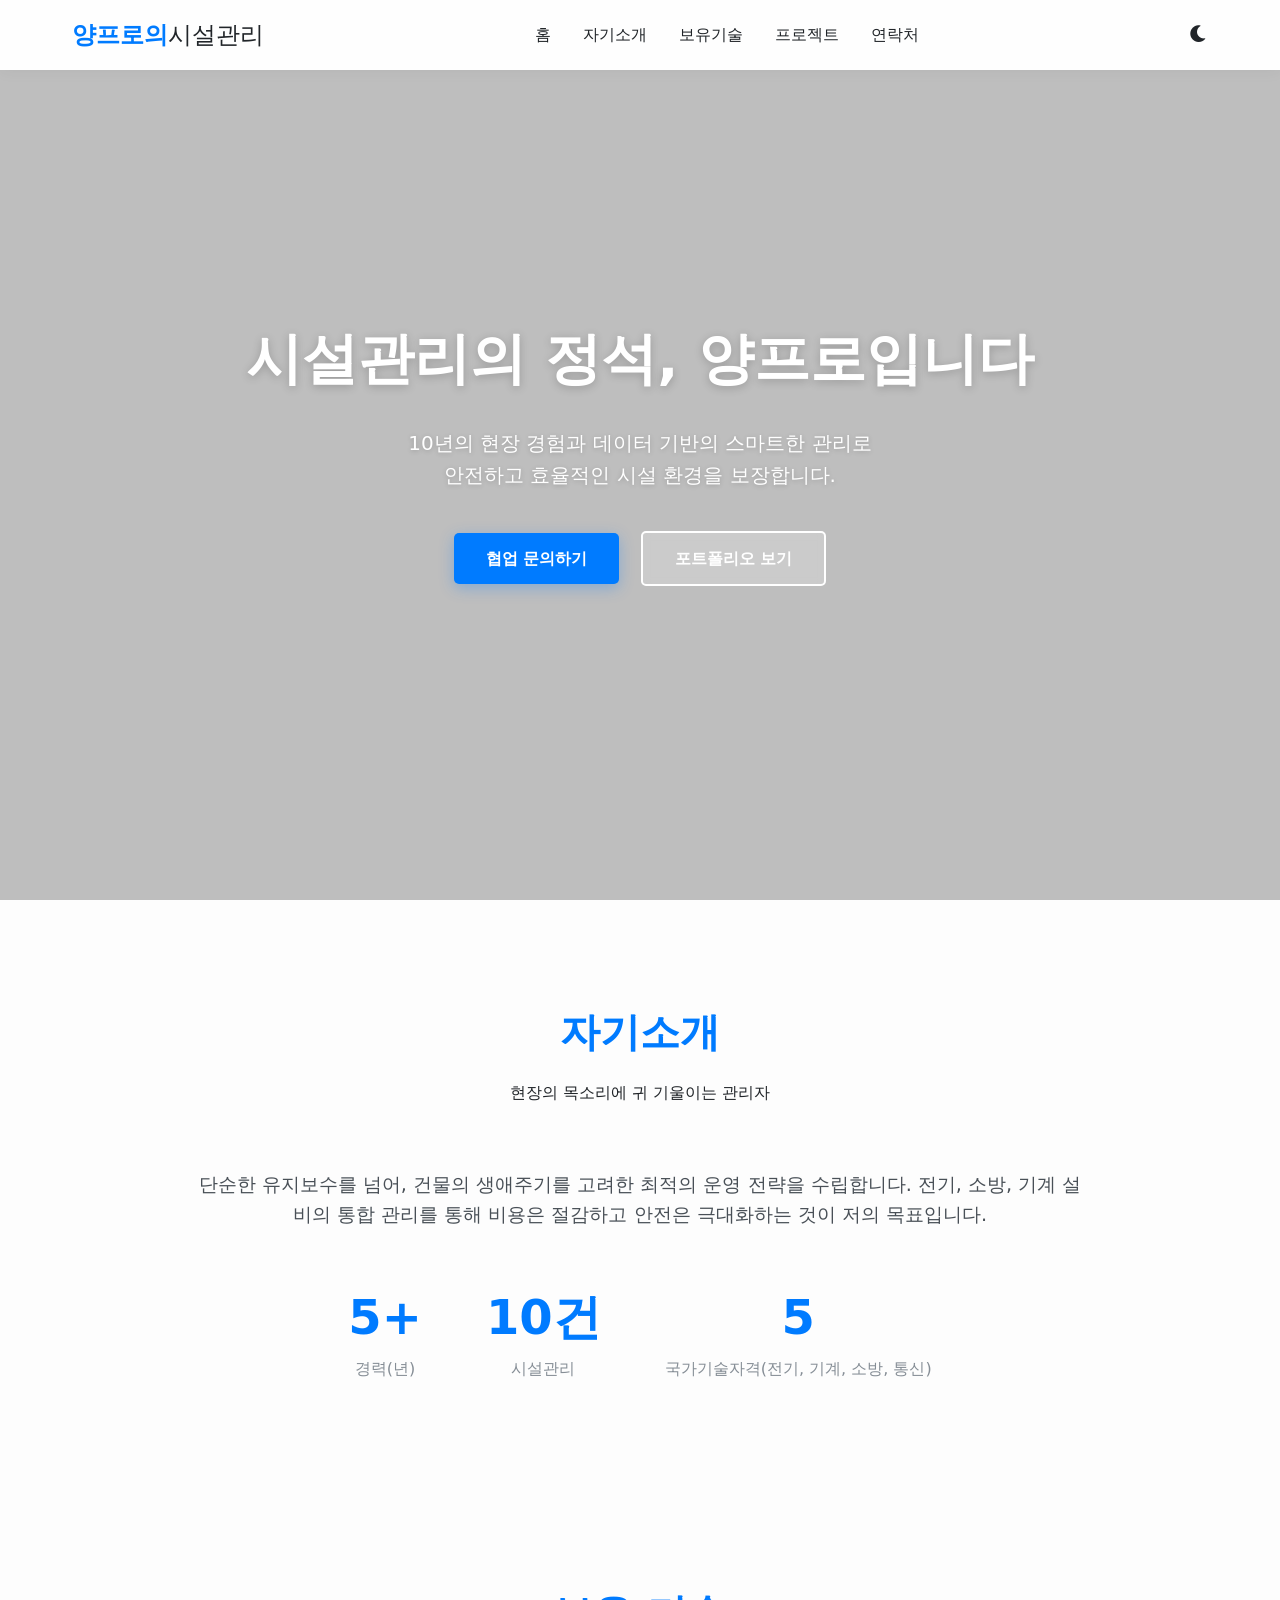
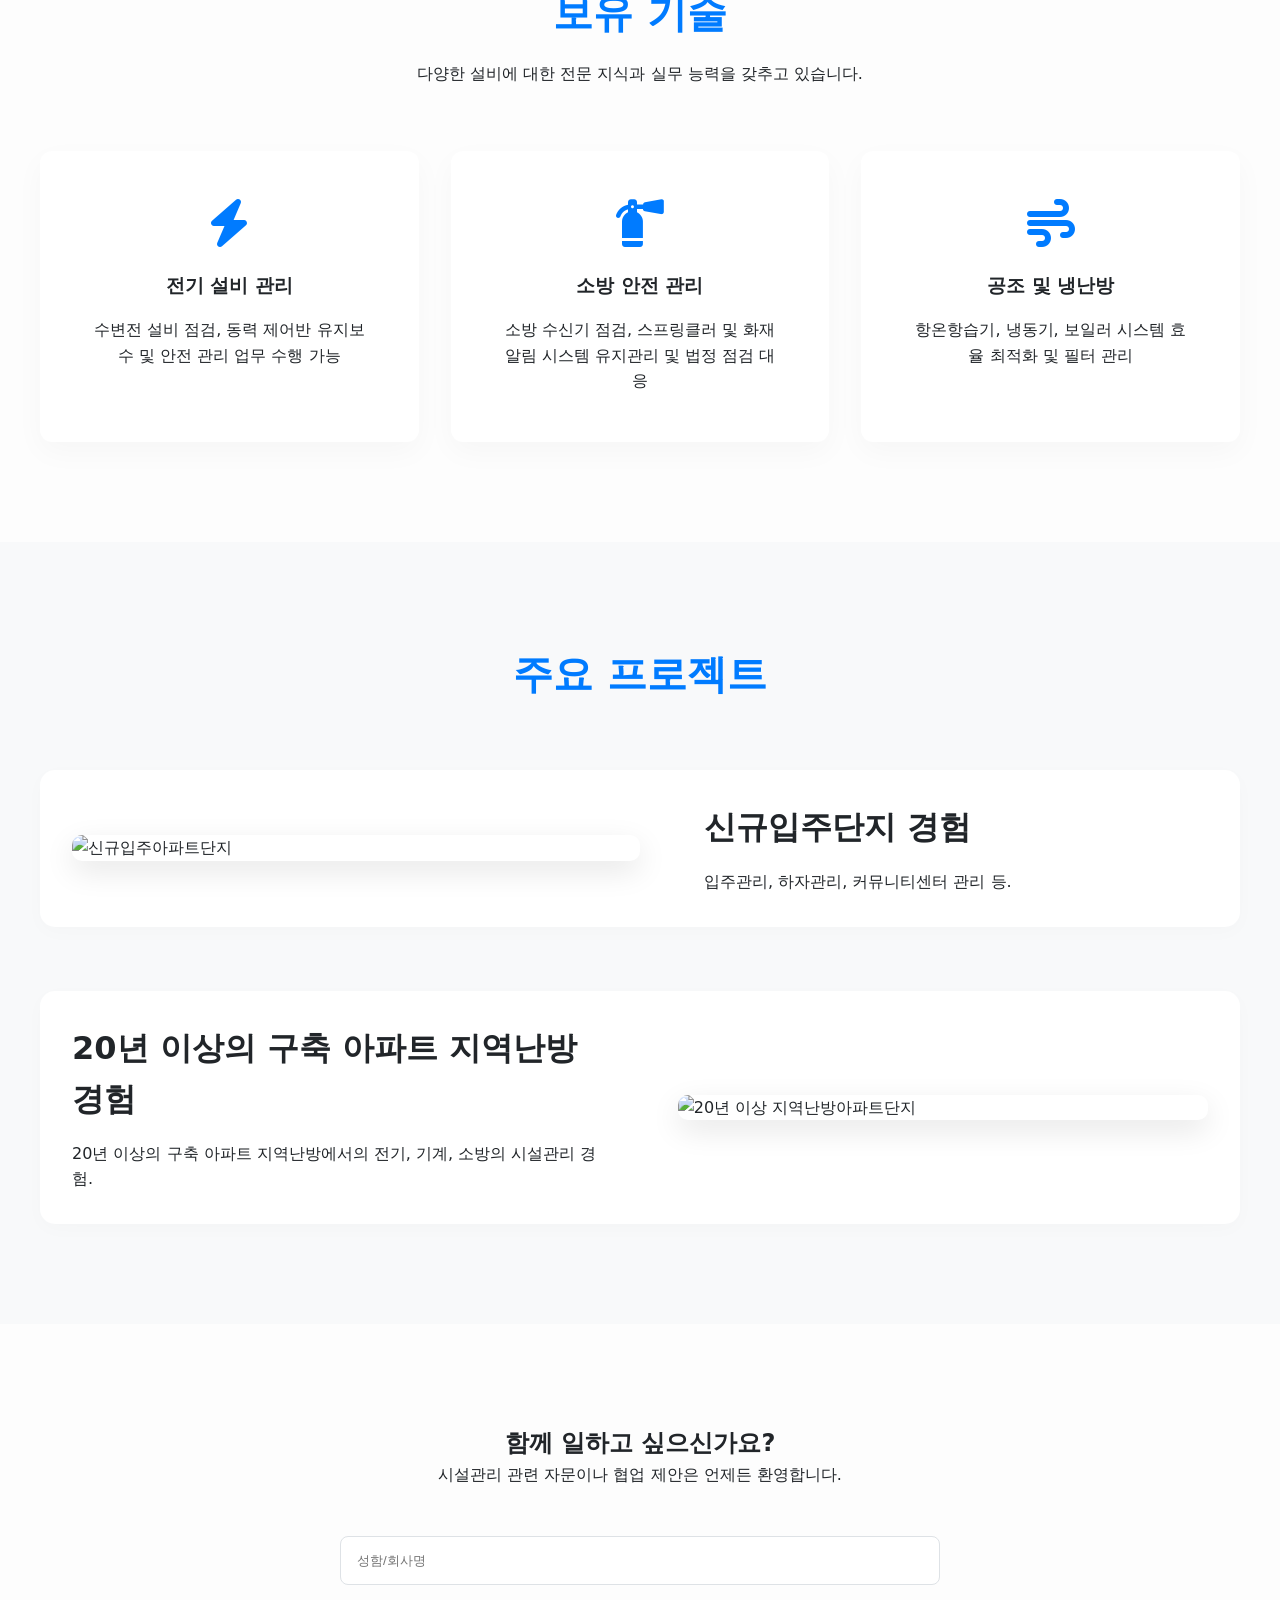
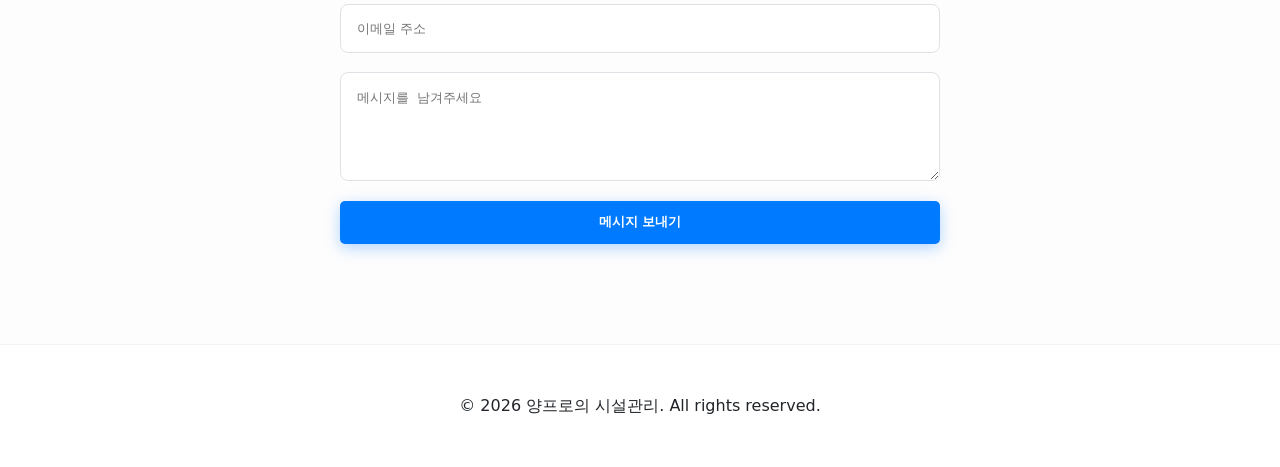
==== index.html @ 08da6716 "Update project images to apartment complexes" ====
<!DOCTYPE html>
<html lang="ko">
<head>
    <meta charset="UTF-8">
    <meta name="viewport" content="width=device-width, initial-scale=1.0">
    <title>양프로의 시설관리 | 시설관리 전문가 포트폴리오</title>
    <link rel="stylesheet" href="style.css">
    <link rel="stylesheet" href="https://cdnjs.cloudflare.com/ajax/libs/font-awesome/6.0.0/css/all.min.css">
</head>
<body>
    <nav>
        <div class="nav-container">
            <div class="logo">양프로의<span>시설관리</span></div>
            <ul class="nav-links">
                <li><a href="#home">홈</a></li>
                <li><a href="#about">자기소개</a></li>
                <li><a href="#skills">보유기술</a></li>
                <li><a href="#projects">프로젝트</a></li>
                <li><a href="#contact">연락처</a></li>
            </ul>
            <button id="theme-toggle" class="theme-btn"><i class="fas fa-moon"></i></button>
        </div>
    </nav>

    <header id="home" class="hero">
        <div class="hero-content">
            <h1>시설관리의 정석, 양프로입니다</h1>
            <p>10년의 현장 경험과 데이터 기반의 스마트한 관리로<br>안전하고 효율적인 시설 환경을 보장합니다.</p>
            <div class="hero-btns">
                <a href="#contact" class="btn primary">협업 문의하기</a>
                <a href="#projects" class="btn secondary">포트폴리오 보기</a>
            </div>
        </div>
    </header>

    <section id="about" class="about">
        <div class="section-header">
            <h2>자기소개</h2>
            <p>현장의 목소리에 귀 기울이는 관리자</p>
        </div>
        <div class="about-container">
            <div class="about-text">
                <p>단순한 유지보수를 넘어, 건물의 생애주기를 고려한 최적의 운영 전략을 수립합니다. 전기, 소방, 기계 설비의 통합 관리를 통해 비용은 절감하고 안전은 극대화하는 것이 저의 목표입니다.</p>
                <ul class="about-stats">
                    <li><strong>5+</strong> <span>경력(년)</span></li>
                    <li><strong>10건</strong> <span>시설관리</span></li>
                    <li><strong>5</strong> <span>국가기술자격(전기, 기계, 소방, 통신)</span></li>
                </ul>
            </div>
        </div>
    </section>

    <section id="skills" class="features">
        <div class="section-header">
            <h2>보유 기술</h2>
            <p>다양한 설비에 대한 전문 지식과 실무 능력을 갖추고 있습니다.</p>
        </div>
        <div class="feature-grid">
            <div class="feature-card">
                <i class="fas fa-bolt"></i>
                <h3>전기 설비 관리</h3>
                <p>수변전 설비 점검, 동력 제어반 유지보수 및 안전 관리 업무 수행 가능</p>
            </div>
            <div class="feature-card">
                <i class="fas fa-fire-extinguisher"></i>
                <h3>소방 안전 관리</h3>
                <p>소방 수신기 점검, 스프링클러 및 화재 알림 시스템 유지관리 및 법정 점검 대응</p>
            </div>
            <div class="feature-card">
                <i class="fas fa-wind"></i>
                <h3>공조 및 냉난방</h3>
                <p>항온항습기, 냉동기, 보일러 시스템 효율 최적화 및 필터 관리</p>
            </div>
        </div>
    </section>

    <section id="projects" class="services">
        <div class="container">
            <div class="section-header">
                <h2>주요 프로젝트</h2>
            </div>
            <div class="service-list">
                <div class="service-item">
                    <img src="https://images.unsplash.com/photo-1545324418-f1d3c5b53571?auto=format&fit=crop&w=800&q=80" alt="신규입주아파트단지">
                    <div class="service-info">
                        <h3>신규입주단지 경험</h3>
                        <p>입주관리, 하자관리, 커뮤니티센터 관리 등.</p>
                    </div>
                </div>
                <div class="service-item">
                    <img src="https://images.unsplash.com/photo-1590483734724-383b853b317d?auto=format&fit=crop&w=800&q=80" alt="20년 이상 지역난방아파트단지">
                    <div class="service-info">
                        <h3>20년 이상의 구축 아파트 지역난방 경험</h3>
                        <p>20년 이상의 구축 아파트 지역난방에서의 전기, 기계, 소방의 시설관리 경험.</p>
                    </div>
                </div>
            </div>
        </div>
    </section>

    <section id="contact" class="contact">
        <div class="contact-container">
            <h2>함께 일하고 싶으신가요?</h2>
            <p>시설관리 관련 자문이나 협업 제안은 언제든 환영합니다.</p>
            <form id="contact-form">
                <input type="text" placeholder="성함/회사명" required>
                <input type="email" placeholder="이메일 주소" required>
                <textarea placeholder="메시지를 남겨주세요" rows="5" required></textarea>
                <button type="submit" class="btn primary">메시지 보내기</button>
            </form>
        </div>
    </section>

    <footer>
        <p>&copy; 2026 양프로의 시설관리. All rights reserved.</p>
    </footer>

    <script src="main.js"></script>
</body>
</html>
---- style.css ----
:root {
    --primary-color: #007bff; /* 더 밝고 생동감 있는 블루 */
    --secondary-color: #868e96;
    --background-color: #fdfdfd; /* 아주 연한 미색으로 깔끔하게 */
    --text-color: #212529;
    --card-bg: #ffffff; /* 순백색 카드 */
    --nav-bg: rgba(255, 255, 255, 0.98);
    --hero-bg: #f8f9fa;
    --transition-speed: 0.3s;
}

[data-theme="dark"] {
    --primary-color: #4dabf7;
    --secondary-color: #adb5bd;
    --background-color: #1a1a1a;
    --text-color: #f8f9fa;
    --card-bg: #2d2d2d;
    --nav-bg: rgba(26, 26, 26, 0.98);
    --hero-bg: #121212;
}

* {
    margin: 0;
    padding: 0;
    box-sizing: border-box;
}

html {
    scroll-behavior: smooth;
}

body {
    font-family: 'Pretendard', -apple-system, BlinkMacSystemFont, system-ui, Roboto, sans-serif;
    background-color: var(--background-color);
    color: var(--text-color);
    line-height: 1.6;
    transition: background-color var(--transition-speed), color var(--transition-speed);
}

/* Navigation */
nav {
    position: fixed;
    top: 0;
    width: 100%;
    background-color: var(--nav-bg);
    padding: 1rem 0;
    z-index: 1000;
    box-shadow: 0 1px 15px rgba(0,0,0,0.05); /* 그림자를 더 가볍게 */
}

.nav-container {
    max-width: 1200px;
    margin: 0 auto;
    display: flex;
    justify-content: space-between;
    align-items: center;
    padding: 0 2rem;
}

.logo {
    font-size: 1.5rem;
    font-weight: 800;
    color: var(--primary-color);
}

.logo span {
    color: var(--text-color);
    font-weight: 300;
}

.nav-links {
    display: flex;
    list-style: none;
    gap: 2rem;
}

.nav-links a {
    text-decoration: none;
    color: var(--text-color);
    font-weight: 500;
    transition: color 0.3s;
}

.nav-links a:hover {
    color: var(--primary-color);
}

.theme-btn {
    background: none;
    border: none;
    color: var(--text-color);
    cursor: pointer;
    font-size: 1.2rem;
}

/* Hero Section */
.hero {
    height: 100vh;
    /* 오버레이 투명도를 낮추어 더 밝게 변경 (0.5 -> 0.25) */
    background: linear-gradient(rgba(0,0,0,0.25), rgba(0,0,0,0.25)), url('https://images.unsplash.com/photo-1497366216548-37526070297c?auto=format&fit=crop&w=1920&q=80');
    background-size: cover;
    background-position: center;
    display: flex;
    align-items: center;
    justify-content: center;
    text-align: center;
    color: white;
    padding: 0 1rem;
}

.hero-content h1 {
    font-size: 3.5rem;
    margin-bottom: 1.5rem;
    font-weight: 700;
    text-shadow: 0 2px 10px rgba(0,0,0,0.2); /* 텍스트 가독성 확보 */
}

.hero-content p {
    font-size: 1.25rem;
    margin-bottom: 2.5rem;
    max-width: 800px;
    margin-left: auto;
    margin-right: auto;
    text-shadow: 0 1px 5px rgba(0,0,0,0.2);
}

/* Buttons */
.btn {
    padding: 0.8rem 2rem;
    border-radius: 5px;
    text-decoration: none;
    font-weight: 600;
    transition: all 0.3s;
    display: inline-block;
    cursor: pointer;
    border: none;
}

.btn.primary {
    background-color: var(--primary-color);
    color: white;
    box-shadow: 0 4px 15px rgba(0,123,255,0.3); /* 버튼에 화사한 광채 효과 */
}

.btn.primary:hover {
    filter: brightness(1.1);
    transform: translateY(-2px);
}

.btn.secondary {
    background-color: rgba(255, 255, 255, 0.2);
    border: 2px solid white;
    color: white;
    margin-left: 1rem;
    backdrop-filter: blur(5px); /* 뒤 배경이 비치는 모던한 느낌 */
}

.btn.secondary:hover {
    background-color: white;
    color: black;
}

/* About Section */
.about {
    background-color: var(--background-color);
}

.about-container {
    max-width: 900px;
    margin: 0 auto;
    text-align: center;
}

.about-text p {
    font-size: 1.2rem;
    margin-bottom: 3rem;
    color: #495057; /* 텍스트 색상을 약간 부드럽게 */
}

.about-stats {
    display: flex;
    justify-content: center;
    gap: 4rem;
    list-style: none;
}

.about-stats li {
    display: flex;
    flex-direction: column;
    align-items: center;
}

.about-stats li strong {
    font-size: 3rem;
    color: var(--primary-color);
}

.about-stats li span {
    font-size: 1rem;
    color: var(--secondary-color);
    font-weight: 500;
}

/* Sections */
section {
    padding: 100px 2rem;
}

.section-header {
    text-align: center;
    margin-bottom: 4rem;
}

.section-header h2 {
    font-size: 2.5rem;
    margin-bottom: 1rem;
    color: var(--primary-color);
}

/* Features Grid */
.feature-grid {
    max-width: 1200px;
    margin: 0 auto;
    display: grid;
    grid-template-columns: repeat(auto-fit, minmax(300px, 1fr));
    gap: 2rem;
}

.feature-card {
    background-color: var(--card-bg);
    padding: 3rem;
    border-radius: 12px; /* 곡률을 더 주어 부드럽게 */
    text-align: center;
    transition: all 0.3s;
    box-shadow: 0 10px 30px rgba(0,0,0,0.03); /* 아주 가벼운 그림자 */
}

.feature-card:hover {
    transform: translateY(-10px);
    box-shadow: 0 15px 40px rgba(0,0,0,0.08);
}

.feature-card i {
    font-size: 3rem;
    color: var(--primary-color);
    margin-bottom: 1.5rem;
}

.feature-card h3 {
    margin-bottom: 1rem;
}

/* Services */
.services {
    background-color: #f8f9fa; /* 밝은 회색 배경으로 구분을 줌 */
}

.service-list {
    max-width: 1200px;
    margin: 0 auto;
    display: flex;
    flex-direction: column;
    gap: 4rem;
}

.service-item {
    display: flex;
    align-items: center;
    gap: 4rem;
    background: var(--card-bg); /* 아이템 배경을 흰색으로 */
    padding: 2rem;
    border-radius: 15px;
    box-shadow: 0 5px 20px rgba(0,0,0,0.02);
}

.service-item:nth-child(even) {
    flex-direction: row-reverse;
}

.service-item img {
    width: 50%;
    border-radius: 10px;
    box-shadow: 0 10px 30px rgba(0,0,0,0.1);
}

.service-info h3 {
    font-size: 2rem;
    margin-bottom: 1rem;
}

/* Contact Form */
.contact-container {
    max-width: 600px;
    margin: 0 auto;
    text-align: center;
}

#contact-form {
    margin-top: 3rem;
    display: flex;
    flex-direction: column;
    gap: 1.2rem;
}

#contact-form input, #contact-form textarea {
    padding: 1rem;
    border-radius: 8px;
    border: 1px solid #dee2e6;
    background-color: #ffffff;
    color: var(--text-color);
    transition: border-color 0.3s;
}

#contact-form input:focus, #contact-form textarea:focus {
    border-color: var(--primary-color);
    outline: none;
}

/* Footer */
footer {
    padding: 3rem;
    text-align: center;
    background-color: #ffffff;
    border-top: 1px solid #f1f3f5;
}

/* Responsive */
@media (max-width: 768px) {
    .hero-content h1 { font-size: 2.5rem; }
    .service-item { flex-direction: column !important; gap: 2rem; }
    .service-item img { width: 100%; }
    .nav-links { display: none; }
    .about-stats { gap: 2rem; flex-wrap: wrap; }
}
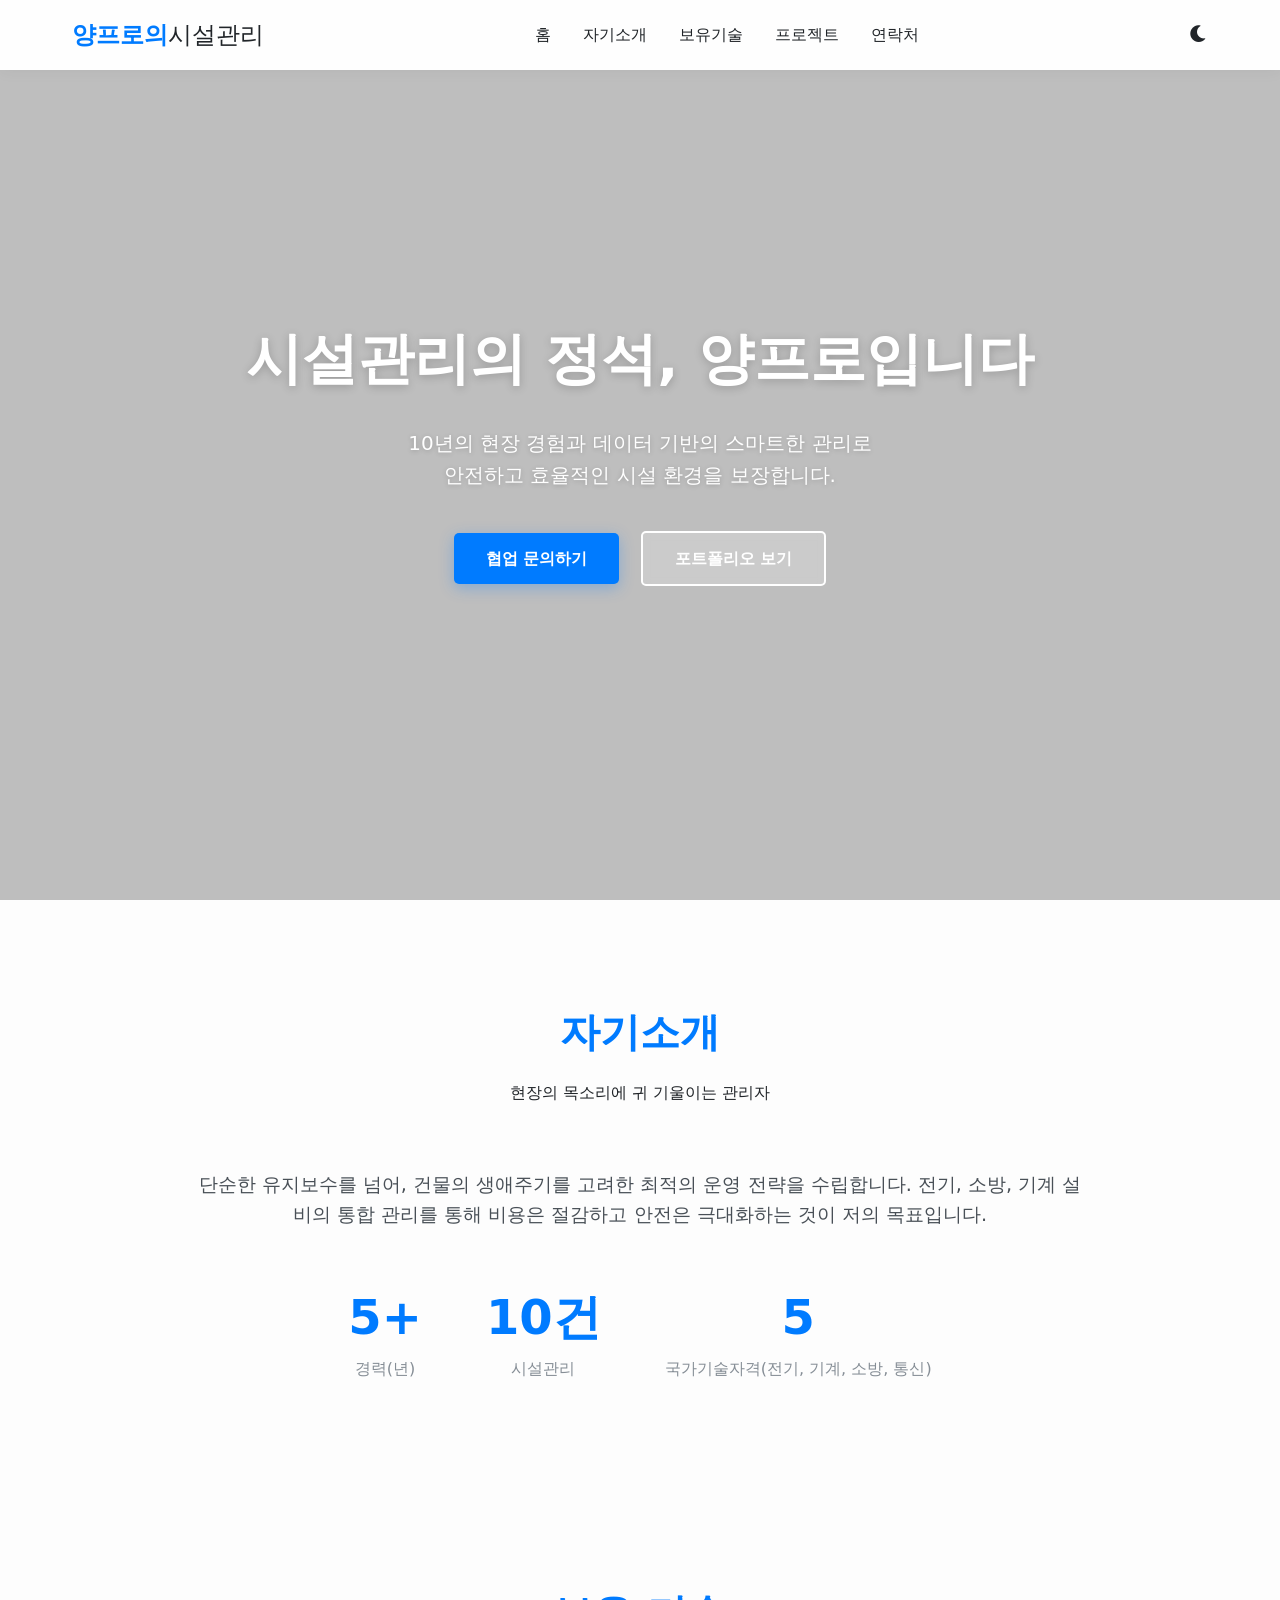
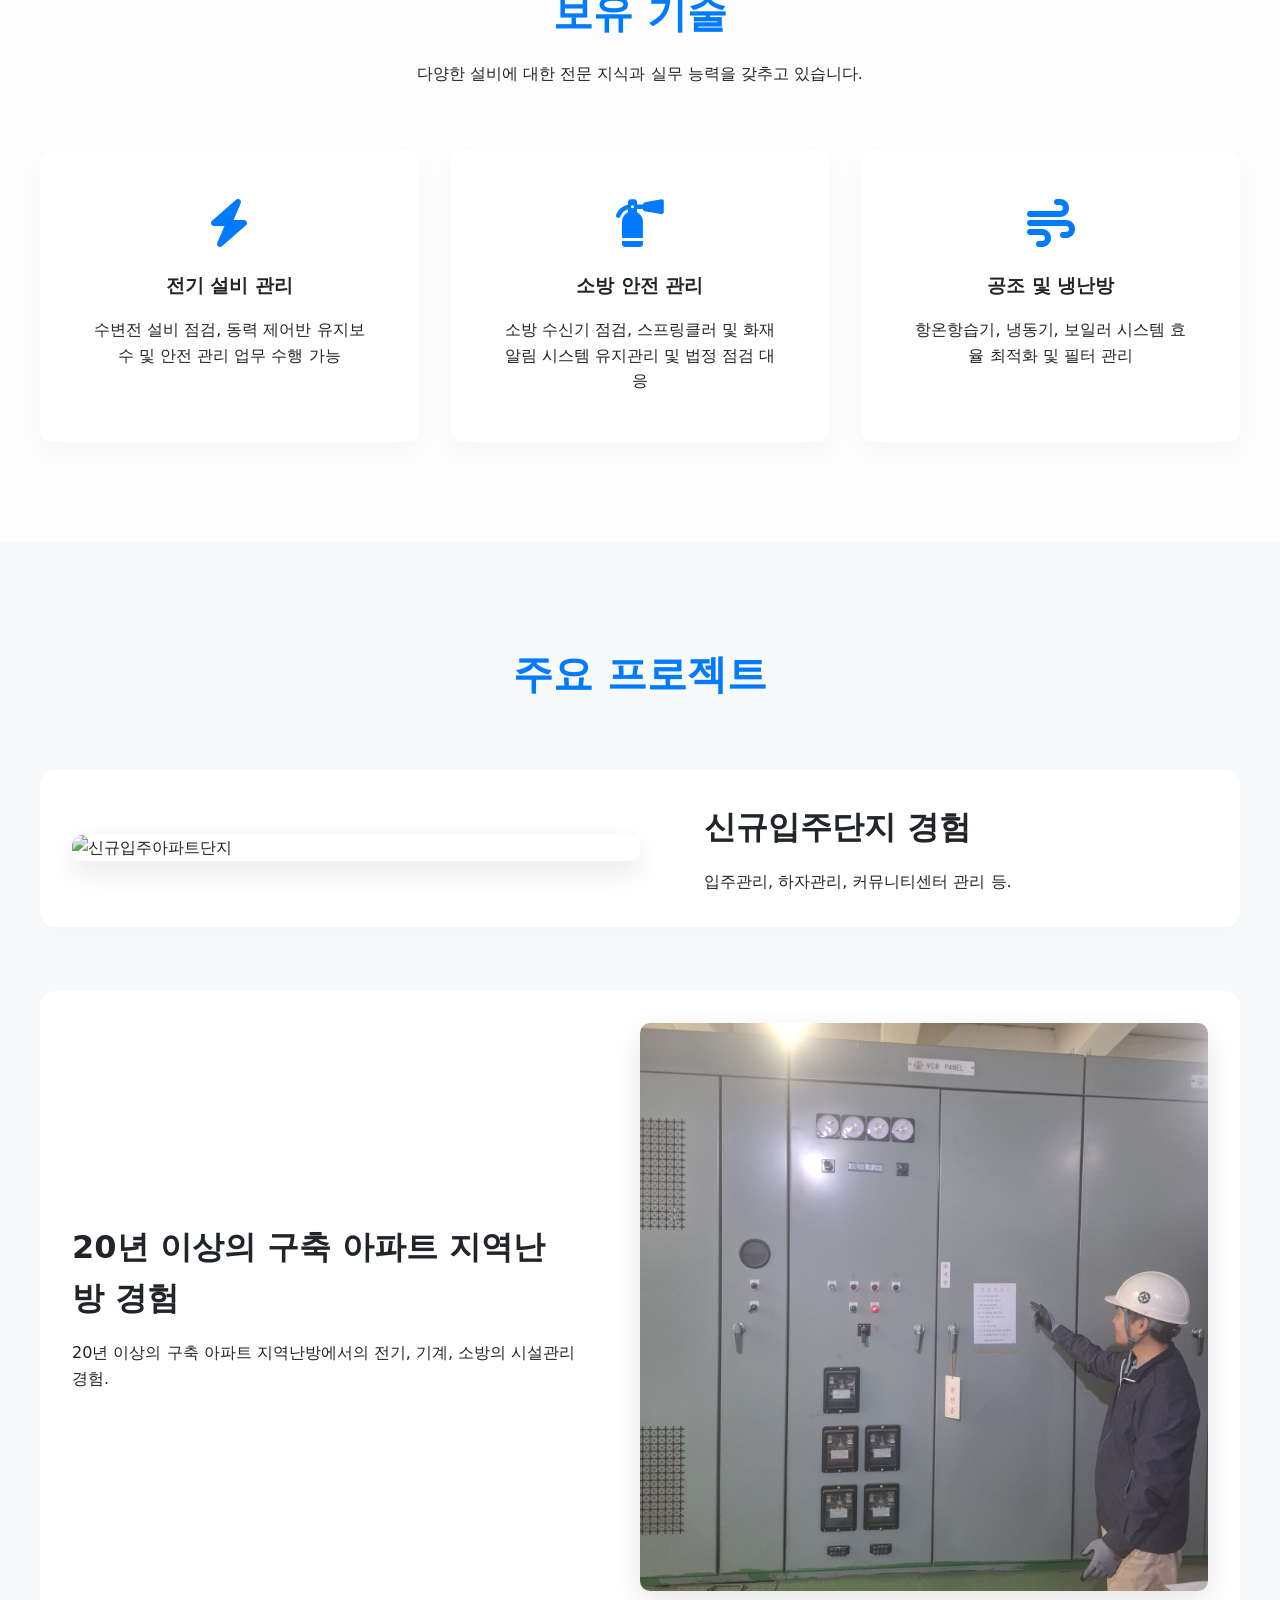
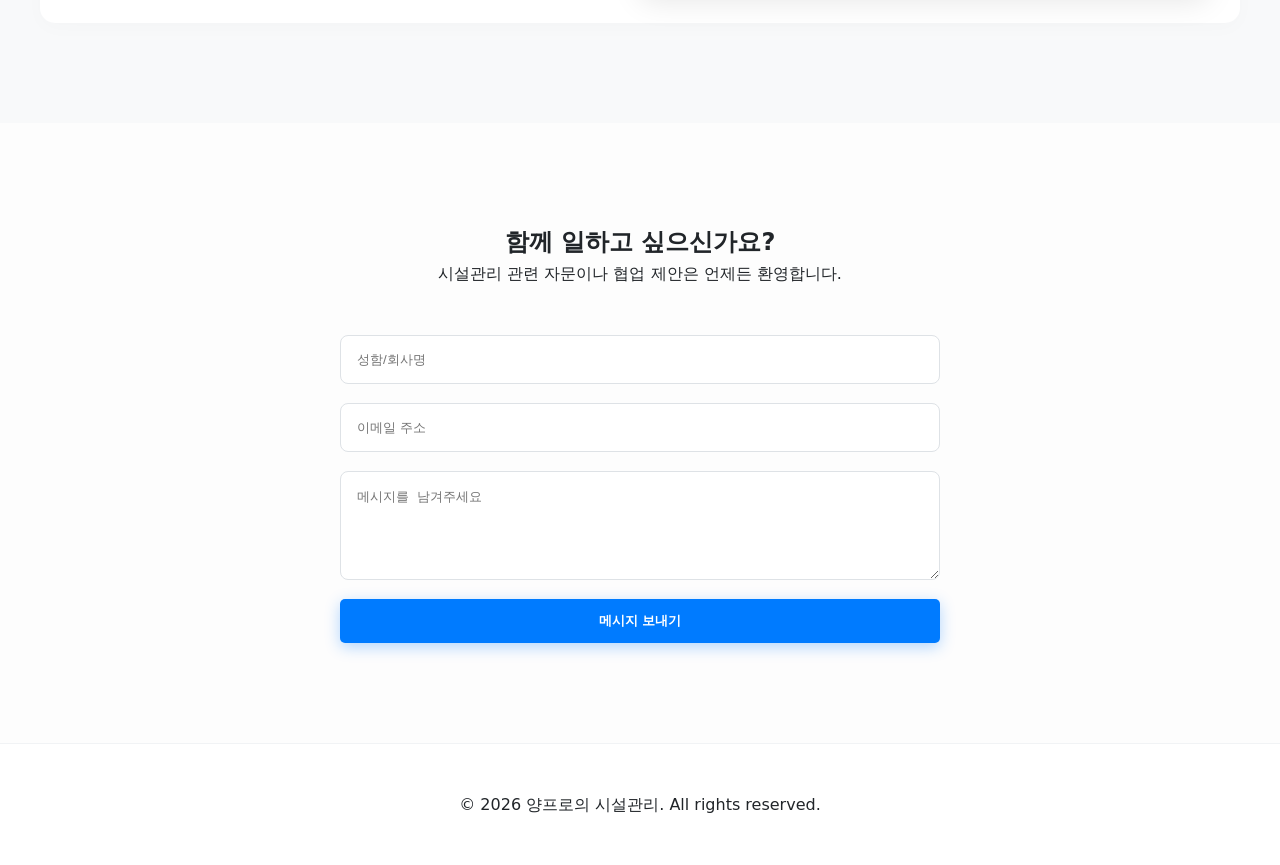
==== commit 7a22e05b: "Update images to use local files in image/ folder" ====
--- a/index.html
+++ b/index.html
@@ -81,14 +81,14 @@
             </div>
             <div class="service-list">
                 <div class="service-item">
-                    <img src="https://images.unsplash.com/photo-1545324418-f1d3c5b53571?auto=format&fit=crop&w=800&q=80" alt="신규입주아파트단지">
+                    <img src="image/신규.jpg" alt="신규입주아파트단지">
                     <div class="service-info">
                         <h3>신규입주단지 경험</h3>
                         <p>입주관리, 하자관리, 커뮤니티센터 관리 등.</p>
                     </div>
                 </div>
                 <div class="service-item">
-                    <img src="https://images.unsplash.com/photo-1590483734724-383b853b317d?auto=format&fit=crop&w=800&q=80" alt="20년 이상 지역난방아파트단지">
+                    <img src="image/20년.jpg" alt="20년 이상 지역난방아파트단지">
                     <div class="service-info">
                         <h3>20년 이상의 구축 아파트 지역난방 경험</h3>
                         <p>20년 이상의 구축 아파트 지역난방에서의 전기, 기계, 소방의 시설관리 경험.</p>
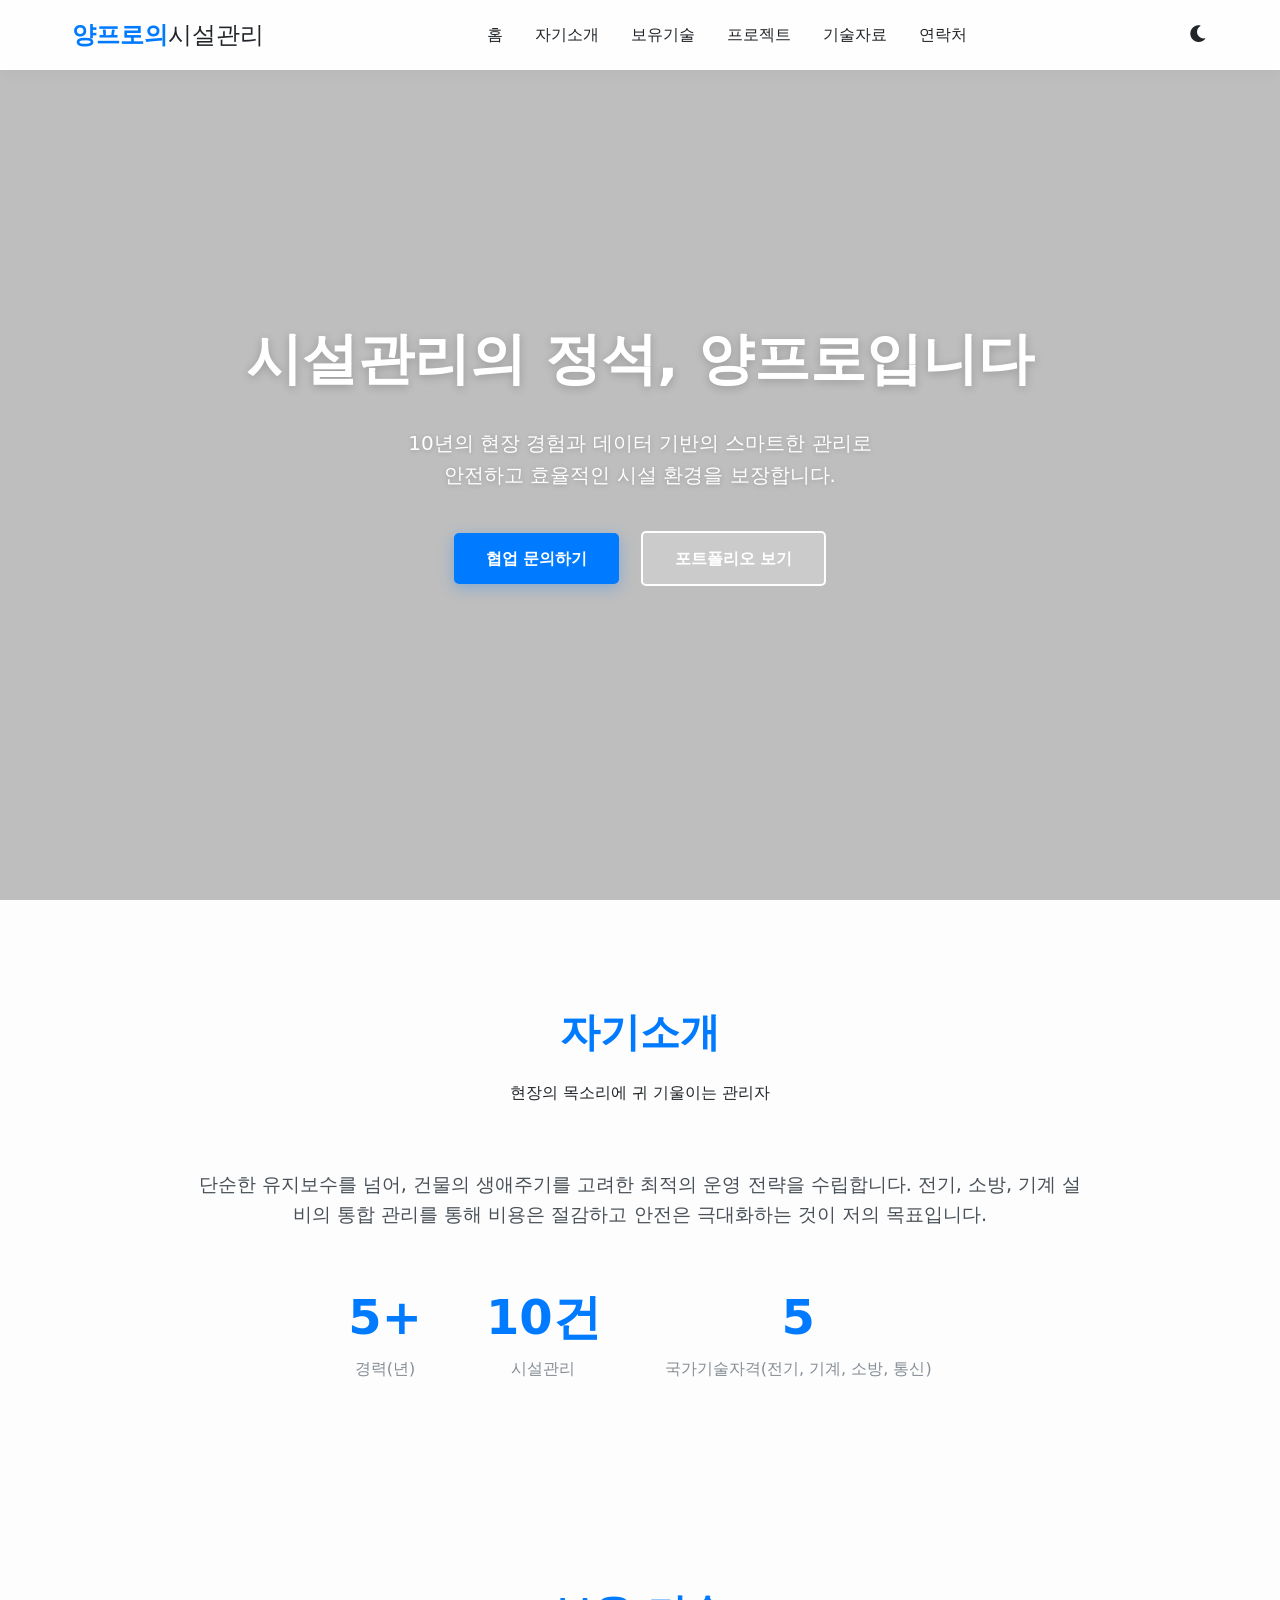
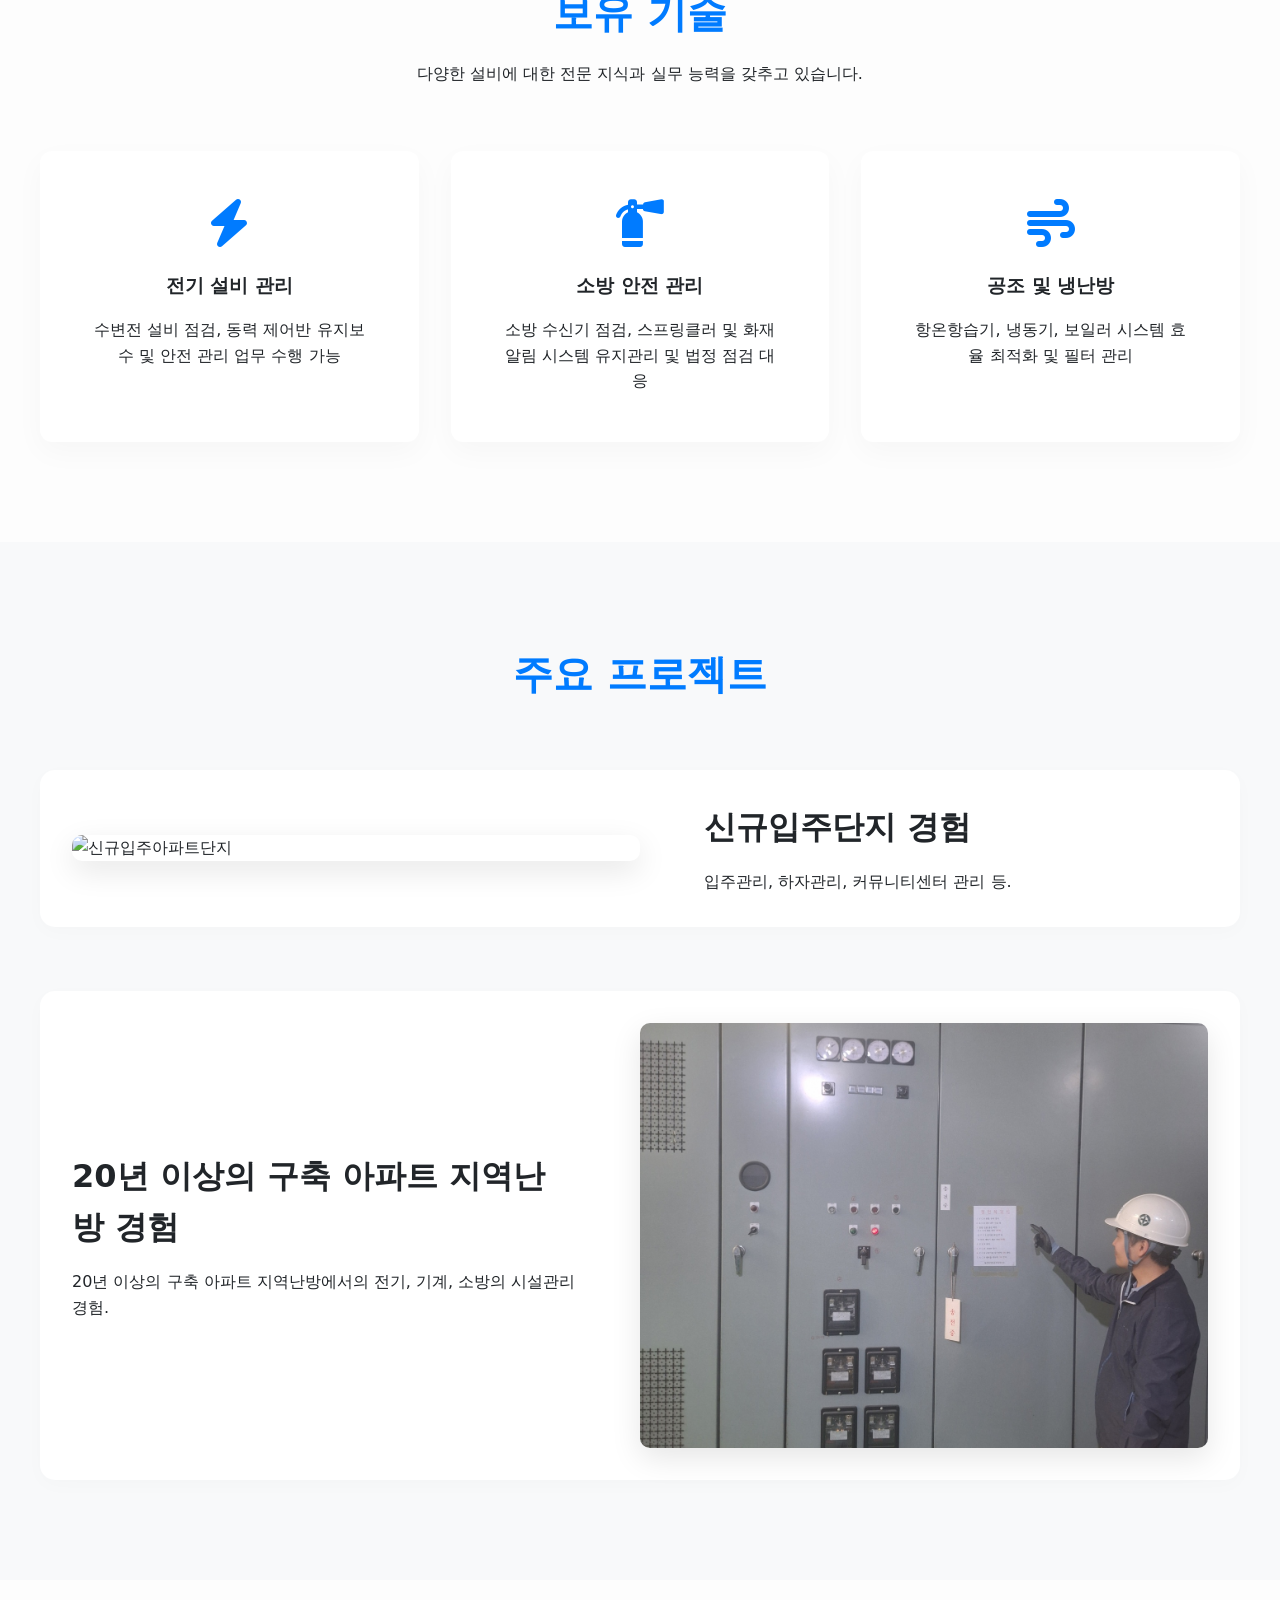
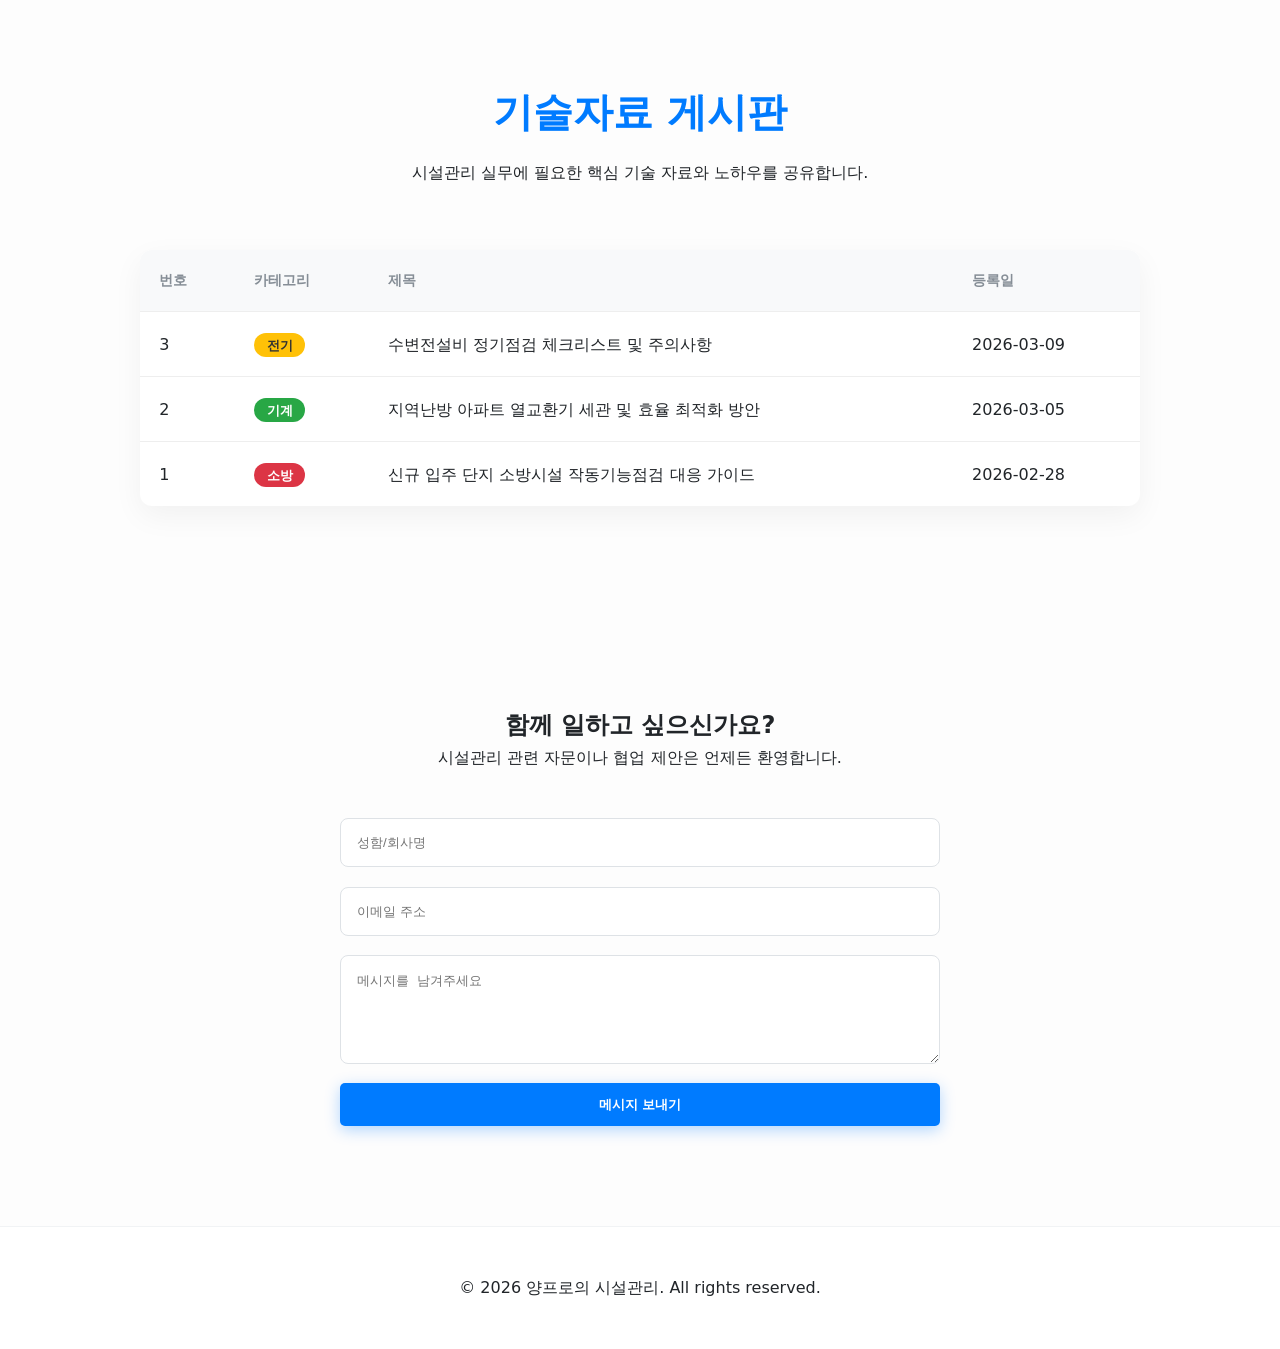
==== commit 907a3761: "Add Technical Data tab and board-style section to index.html" ====
--- a/index.html
+++ b/index.html
@@ -16,6 +16,7 @@
                 <li><a href="#about">자기소개</a></li>
                 <li><a href="#skills">보유기술</a></li>
                 <li><a href="#projects">프로젝트</a></li>
+                <li><a href="#tech-data">기술자료</a></li>
                 <li><a href="#contact">연락처</a></li>
             </ul>
             <button id="theme-toggle" class="theme-btn"><i class="fas fa-moon"></i></button>
@@ -81,7 +82,7 @@
             </div>
             <div class="service-list">
                 <div class="service-item">
-                    <img src="image/신규.jpg" alt="신규입주아파트단지">
+                    <img src="image/신규.JPG" alt="신규입주아파트단지">
                     <div class="service-info">
                         <h3>신규입주단지 경험</h3>
                         <p>입주관리, 하자관리, 커뮤니티센터 관리 등.</p>
@@ -94,6 +95,47 @@
                         <p>20년 이상의 구축 아파트 지역난방에서의 전기, 기계, 소방의 시설관리 경험.</p>
                     </div>
                 </div>
+            </div>
+        </div>
+    </section>
+
+    <section id="tech-data" class="tech-data">
+        <div class="container">
+            <div class="section-header">
+                <h2>기술자료 게시판</h2>
+                <p>시설관리 실무에 필요한 핵심 기술 자료와 노하우를 공유합니다.</p>
+            </div>
+            <div class="board-container">
+                <table class="tech-board">
+                    <thead>
+                        <tr>
+                            <th>번호</th>
+                            <th>카테고리</th>
+                            <th>제목</th>
+                            <th>등록일</th>
+                        </tr>
+                    </thead>
+                    <tbody>
+                        <tr>
+                            <td>3</td>
+                            <td><span class="badge electric">전기</span></td>
+                            <td><a href="#">수변전설비 정기점검 체크리스트 및 주의사항</a></td>
+                            <td>2026-03-09</td>
+                        </tr>
+                        <tr>
+                            <td>2</td>
+                            <td><span class="badge mechanical">기계</span></td>
+                            <td><a href="#">지역난방 아파트 열교환기 세관 및 효율 최적화 방안</a></td>
+                            <td>2026-03-05</td>
+                        </tr>
+                        <tr>
+                            <td>1</td>
+                            <td><span class="badge fire">소방</span></td>
+                            <td><a href="#">신규 입주 단지 소방시설 작동기능점검 대응 가이드</a></td>
+                            <td>2026-02-28</td>
+                        </tr>
+                    </tbody>
+                </table>
             </div>
         </div>
     </section>
--- a/style.css
+++ b/style.css
@@ -288,6 +288,73 @@
     margin-bottom: 1rem;
 }
 
+/* Tech Data Board */
+.tech-data {
+    background-color: var(--background-color);
+}
+
+.board-container {
+    max-width: 1000px;
+    margin: 0 auto;
+    background: var(--card-bg);
+    border-radius: 12px;
+    box-shadow: 0 10px 30px rgba(0,0,0,0.05);
+    overflow: hidden;
+}
+
+.tech-board {
+    width: 100%;
+    border-collapse: collapse;
+    text-align: left;
+}
+
+.tech-board th, .tech-board td {
+    padding: 1.2rem;
+    border-bottom: 1px solid #eee;
+}
+
+.tech-board th {
+    background-color: #f8f9fa;
+    font-weight: 700;
+    color: var(--secondary-color);
+    text-transform: uppercase;
+    font-size: 0.9rem;
+}
+
+.tech-board tr:last-child td {
+    border-bottom: none;
+}
+
+.tech-board td a {
+    text-decoration: none;
+    color: var(--text-color);
+    font-weight: 500;
+    transition: color 0.3s;
+}
+
+.tech-board td a:hover {
+    color: var(--primary-color);
+}
+
+/* Badges */
+.badge {
+    padding: 0.3rem 0.8rem;
+    border-radius: 20px;
+    font-size: 0.8rem;
+    font-weight: 600;
+    color: white;
+}
+
+.badge.electric { background-color: #ffc107; color: #333; }
+.badge.mechanical { background-color: #28a745; }
+.badge.fire { background-color: #dc3545; }
+
+/* Responsive Board */
+@media (max-width: 600px) {
+    .tech-board th:nth-child(1), .tech-board td:nth-child(1) { display: none; }
+    .tech-board th:nth-child(4), .tech-board td:nth-child(4) { display: none; }
+}
+
 /* Contact Form */
 .contact-container {
     max-width: 600px;
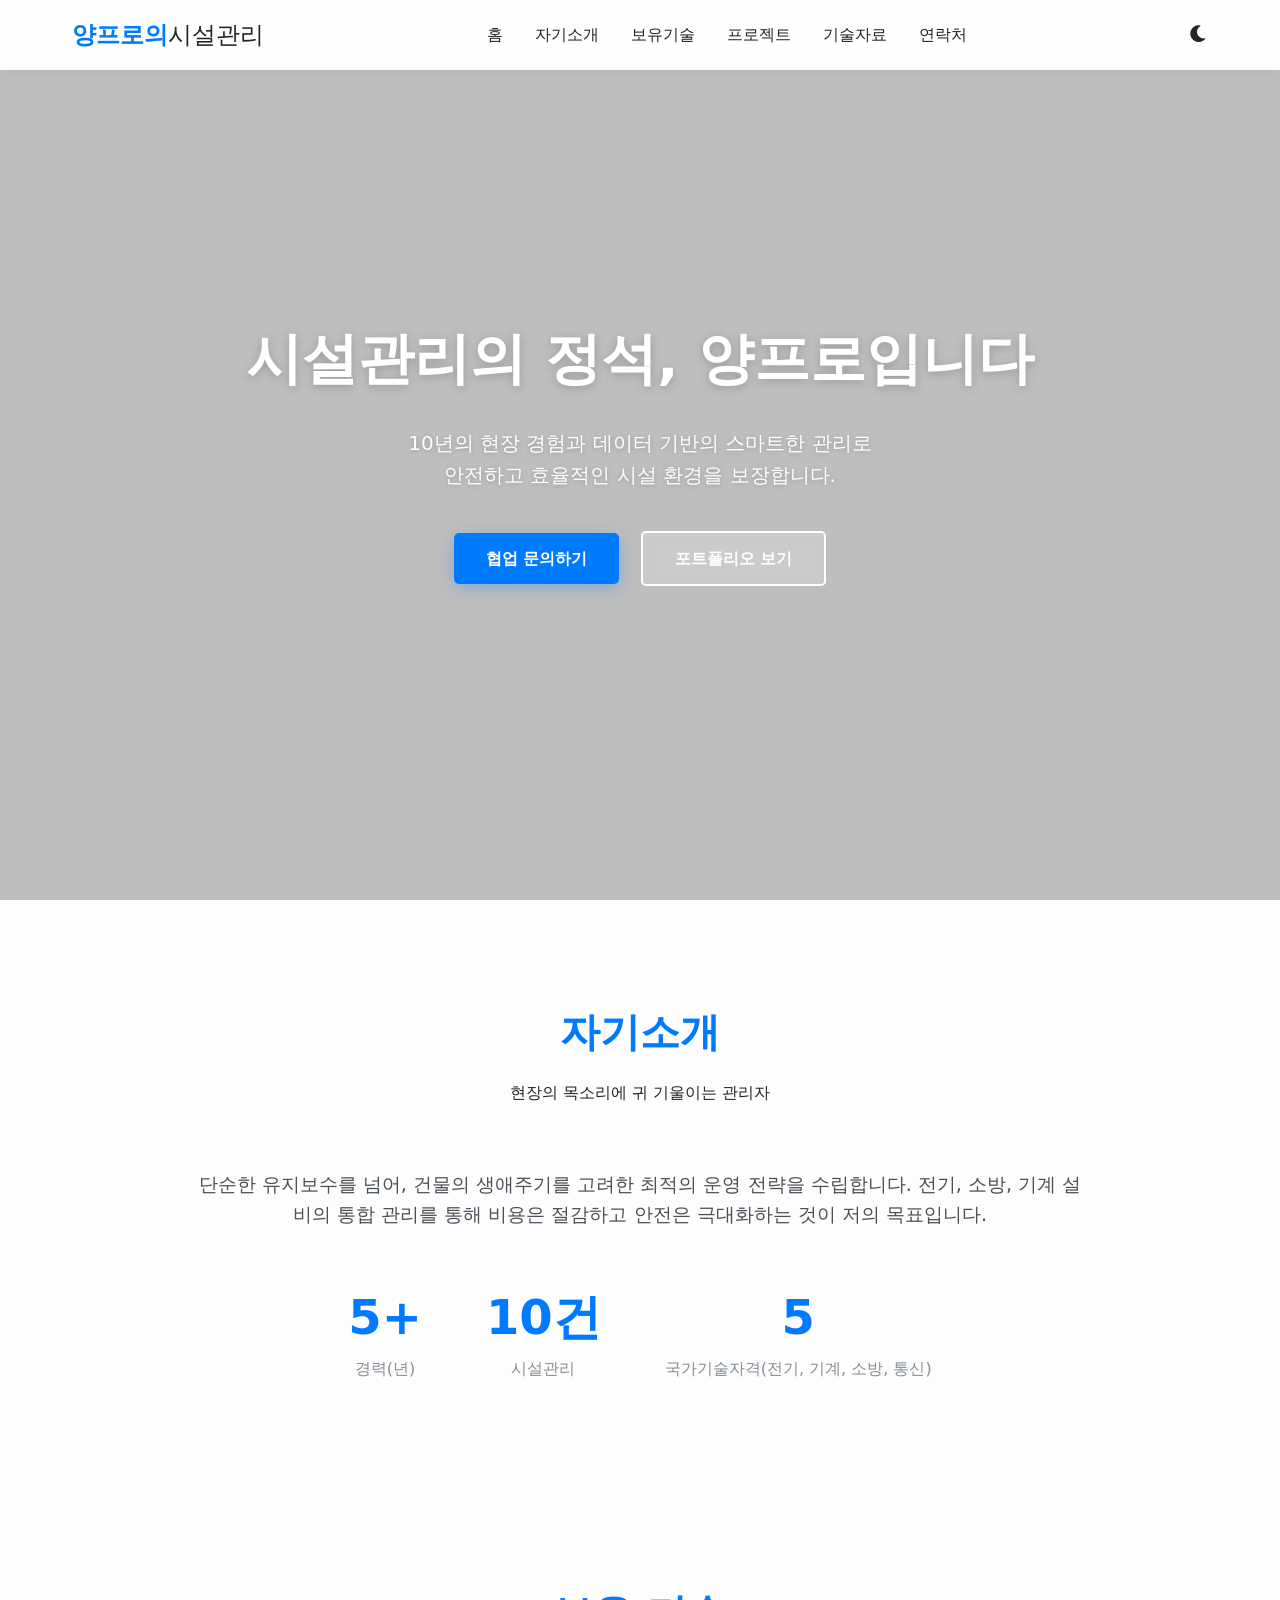
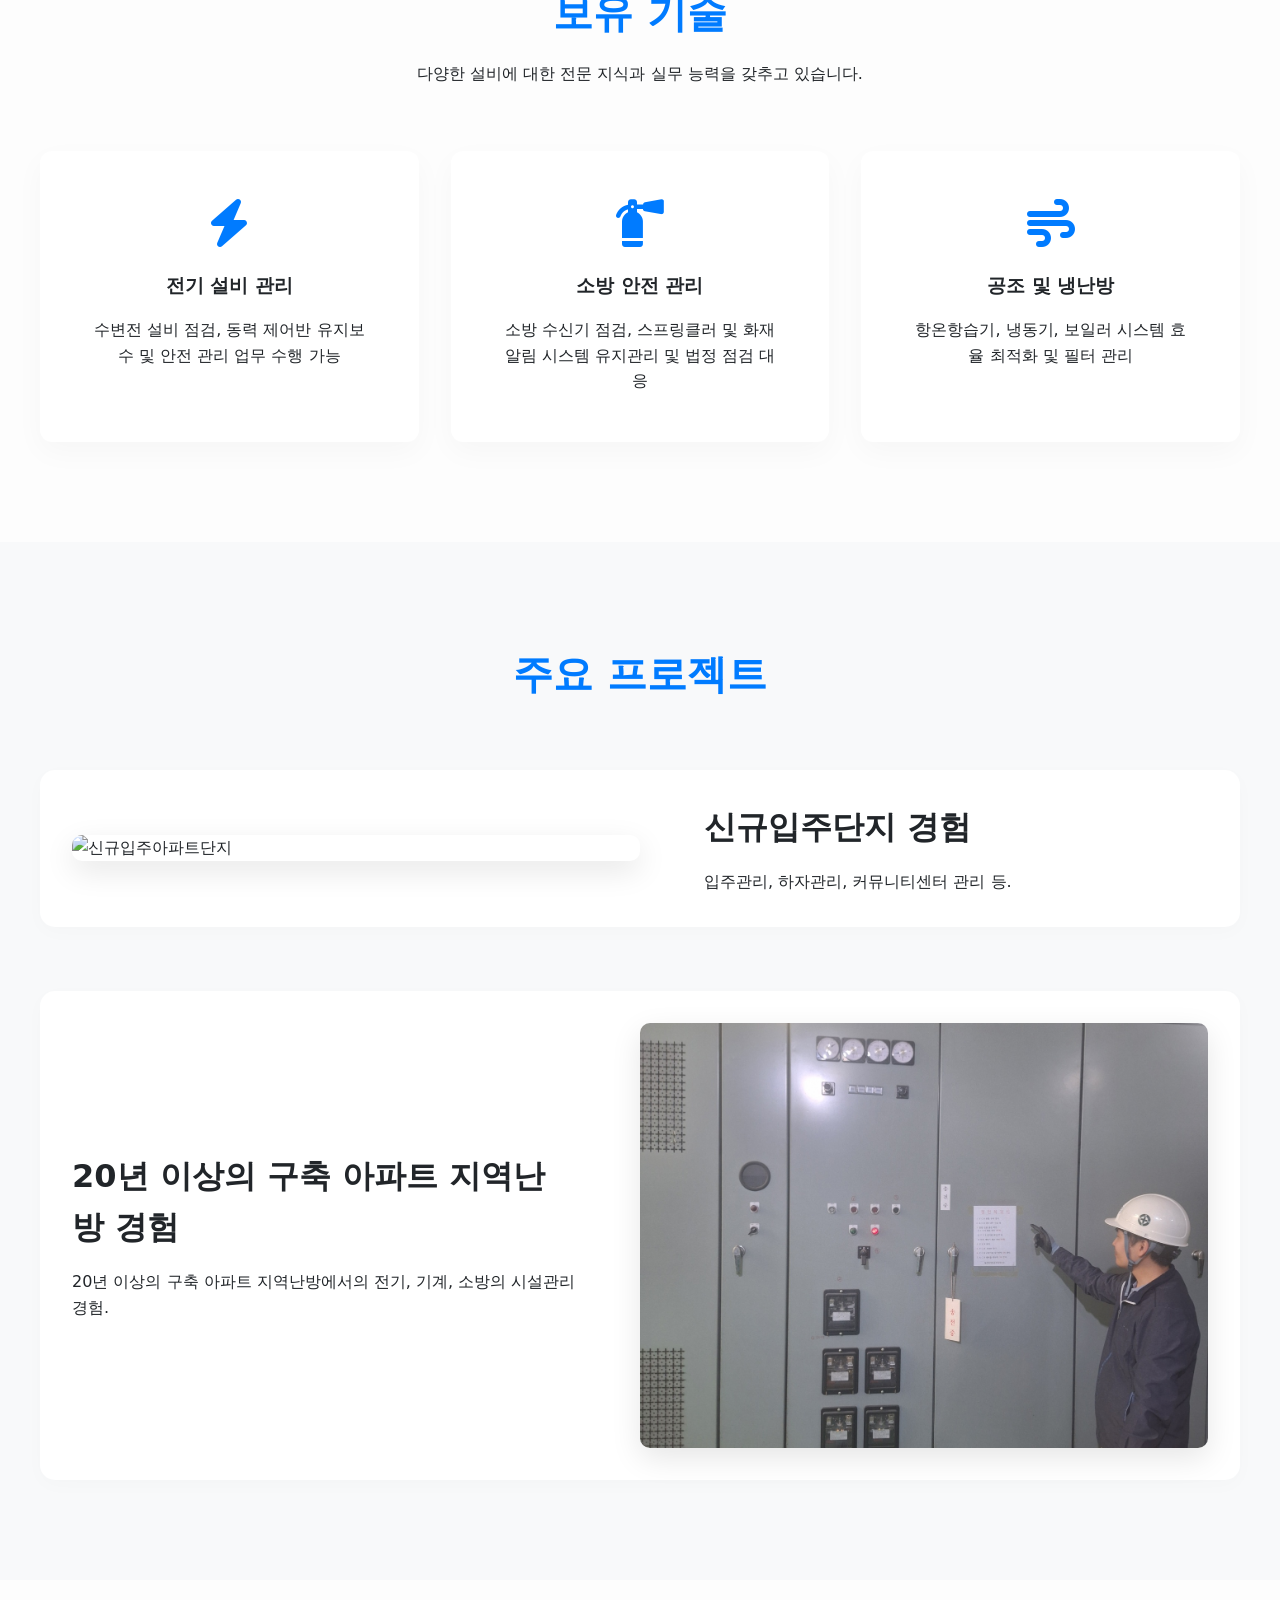
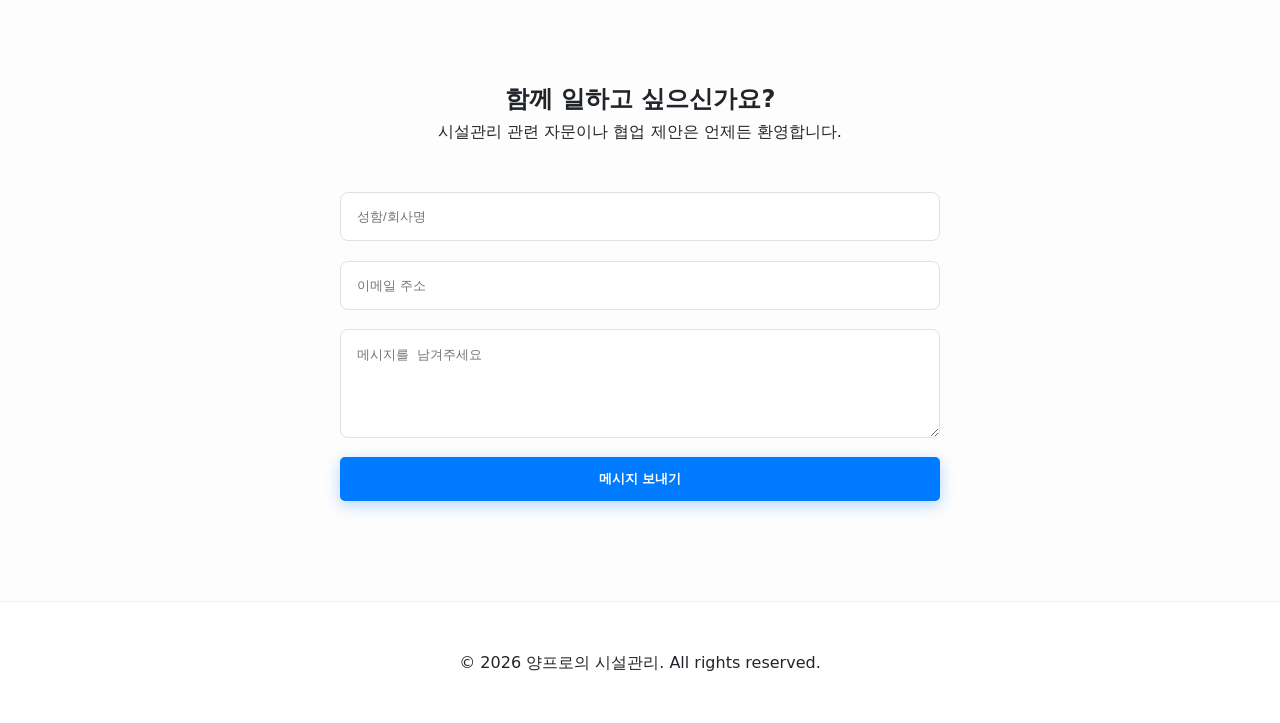
==== commit 02531f0a: "Create tech-data.html and integrate with index.html" ====
--- a/index.html
+++ b/index.html
@@ -16,7 +16,7 @@
                 <li><a href="#about">자기소개</a></li>
                 <li><a href="#skills">보유기술</a></li>
                 <li><a href="#projects">프로젝트</a></li>
-                <li><a href="#tech-data">기술자료</a></li>
+                <li><a href="tech-data.html">기술자료</a></li>
                 <li><a href="#contact">연락처</a></li>
             </ul>
             <button id="theme-toggle" class="theme-btn"><i class="fas fa-moon"></i></button>
@@ -99,47 +99,6 @@
         </div>
     </section>
 
-    <section id="tech-data" class="tech-data">
-        <div class="container">
-            <div class="section-header">
-                <h2>기술자료 게시판</h2>
-                <p>시설관리 실무에 필요한 핵심 기술 자료와 노하우를 공유합니다.</p>
-            </div>
-            <div class="board-container">
-                <table class="tech-board">
-                    <thead>
-                        <tr>
-                            <th>번호</th>
-                            <th>카테고리</th>
-                            <th>제목</th>
-                            <th>등록일</th>
-                        </tr>
-                    </thead>
-                    <tbody>
-                        <tr>
-                            <td>3</td>
-                            <td><span class="badge electric">전기</span></td>
-                            <td><a href="#">수변전설비 정기점검 체크리스트 및 주의사항</a></td>
-                            <td>2026-03-09</td>
-                        </tr>
-                        <tr>
-                            <td>2</td>
-                            <td><span class="badge mechanical">기계</span></td>
-                            <td><a href="#">지역난방 아파트 열교환기 세관 및 효율 최적화 방안</a></td>
-                            <td>2026-03-05</td>
-                        </tr>
-                        <tr>
-                            <td>1</td>
-                            <td><span class="badge fire">소방</span></td>
-                            <td><a href="#">신규 입주 단지 소방시설 작동기능점검 대응 가이드</a></td>
-                            <td>2026-02-28</td>
-                        </tr>
-                    </tbody>
-                </table>
-            </div>
-        </div>
-    </section>
-
     <section id="contact" class="contact">
         <div class="contact-container">
             <h2>함께 일하고 싶으신가요?</h2>
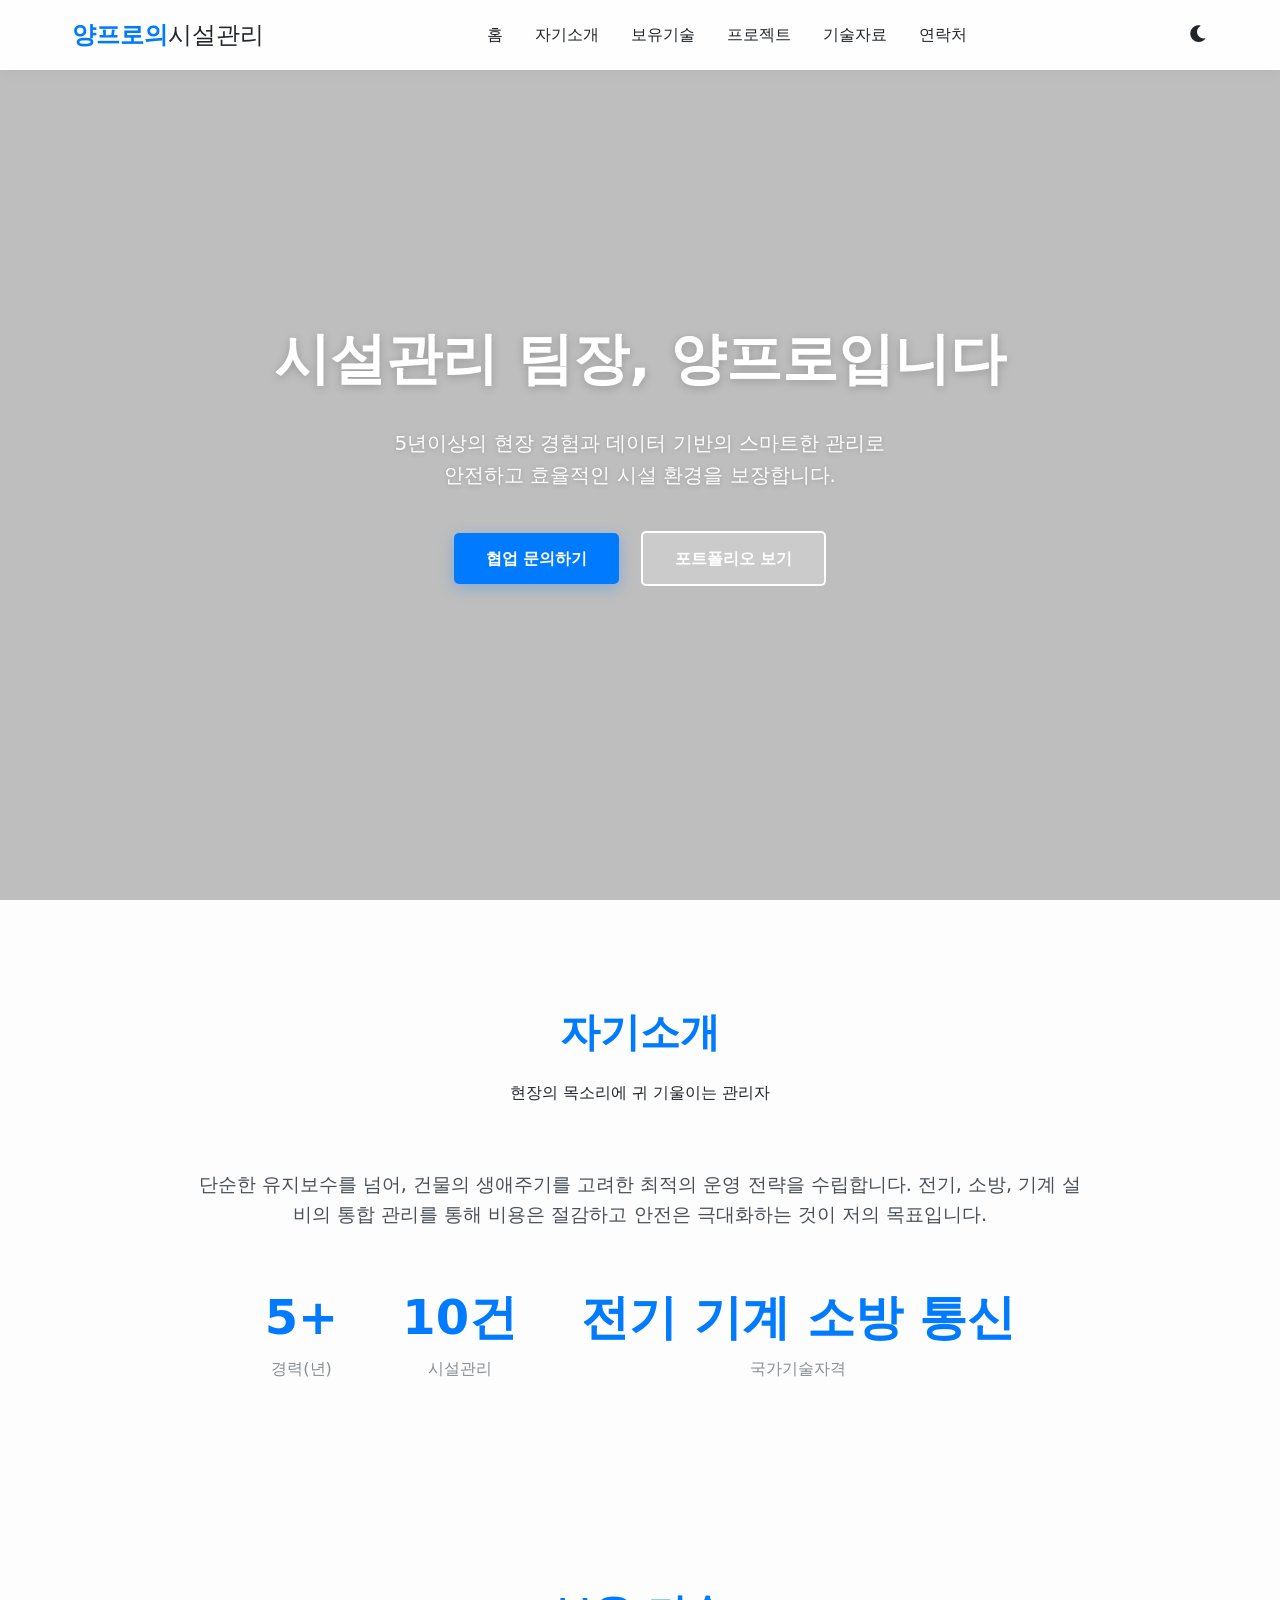
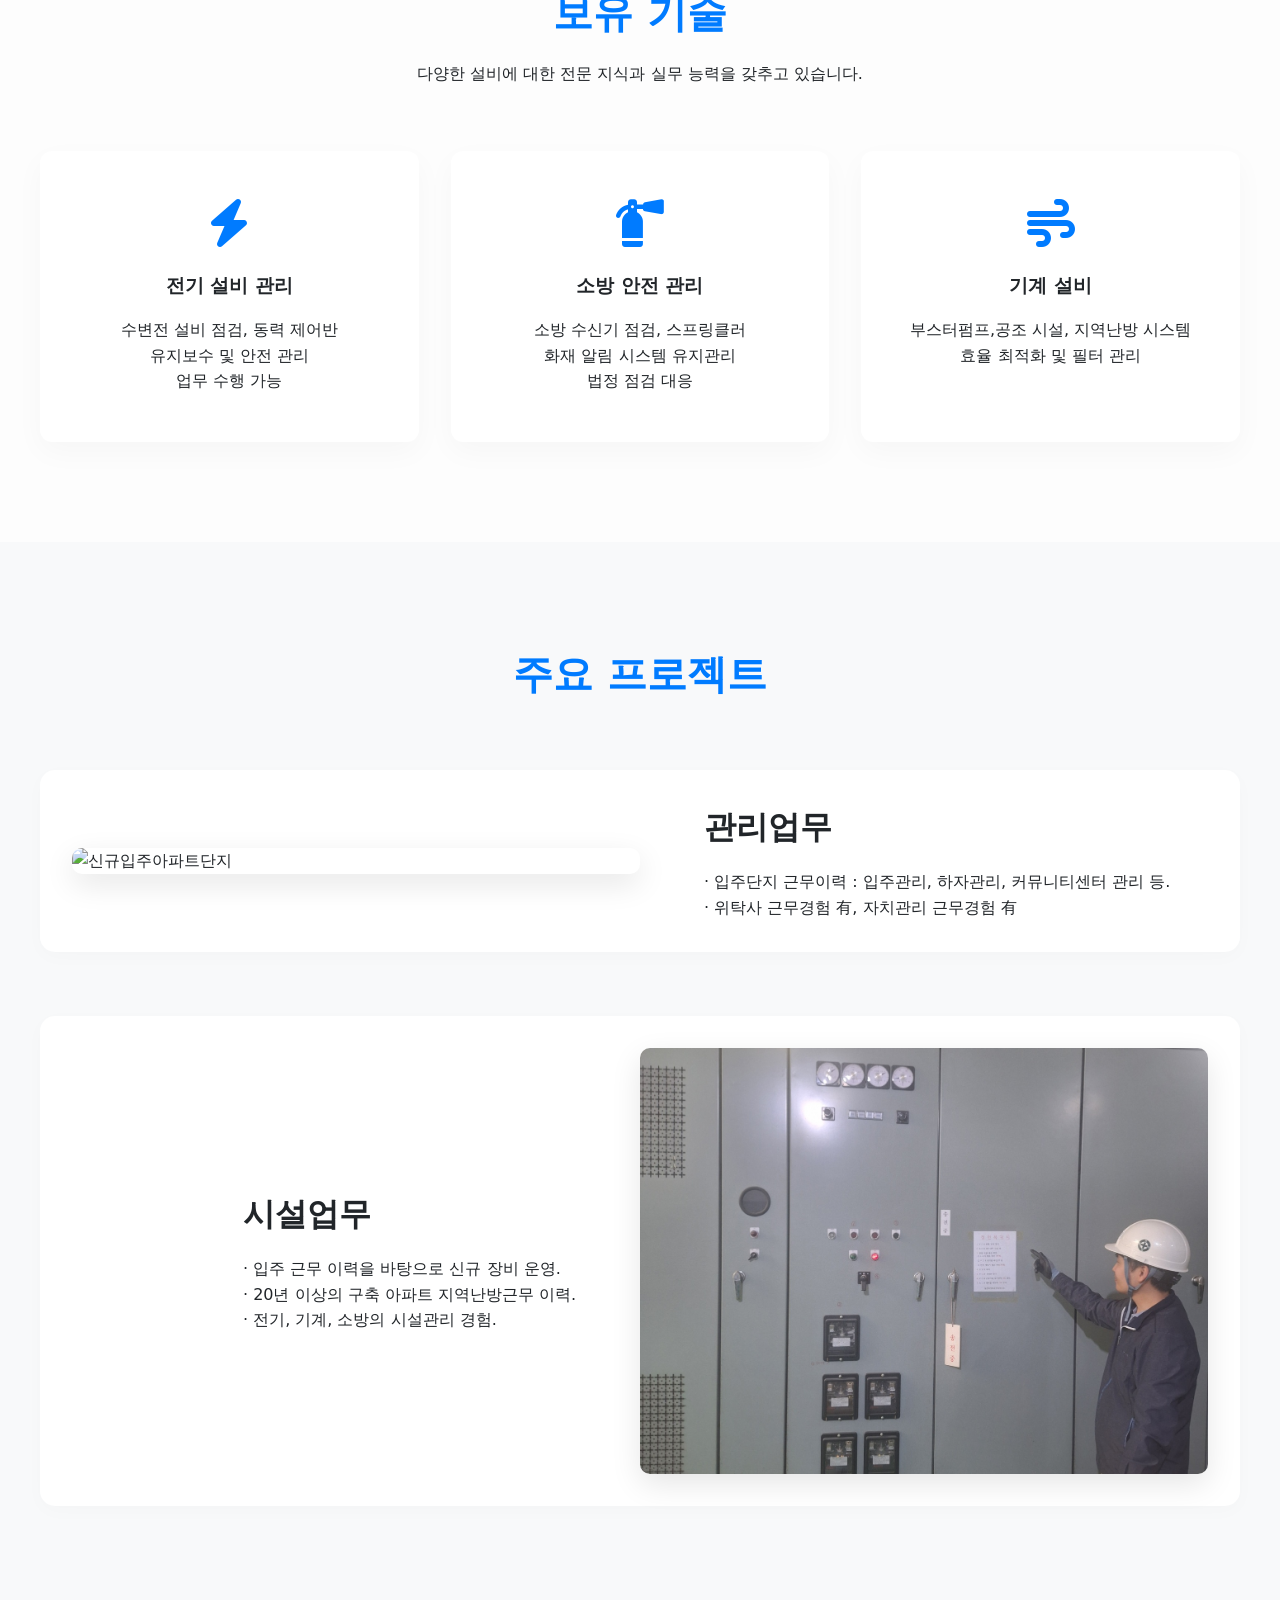
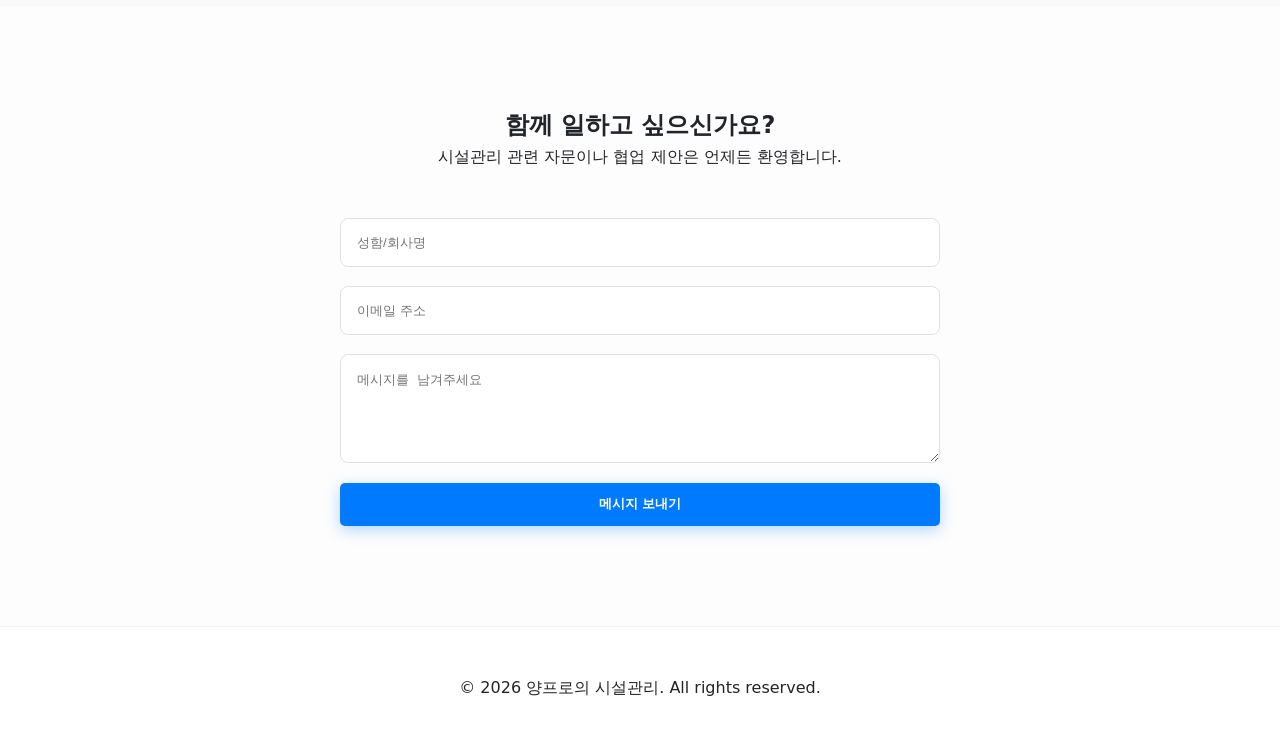
==== commit dfd54b02: "feat: 비상발전기 기동 원리 기술자료 추가 및 게시판 정리" ====
--- a/index.html
+++ b/index.html
@@ -25,8 +25,8 @@
 
     <header id="home" class="hero">
         <div class="hero-content">
-            <h1>시설관리의 정석, 양프로입니다</h1>
-            <p>10년의 현장 경험과 데이터 기반의 스마트한 관리로<br>안전하고 효율적인 시설 환경을 보장합니다.</p>
+            <h1>시설관리 팀장, 양프로입니다</h1>
+            <p>5년이상의 현장 경험과 데이터 기반의 스마트한 관리로<br>안전하고 효율적인 시설 환경을 보장합니다.</p>
             <div class="hero-btns">
                 <a href="#contact" class="btn primary">협업 문의하기</a>
                 <a href="#projects" class="btn secondary">포트폴리오 보기</a>
@@ -45,7 +45,7 @@
                 <ul class="about-stats">
                     <li><strong>5+</strong> <span>경력(년)</span></li>
                     <li><strong>10건</strong> <span>시설관리</span></li>
-                    <li><strong>5</strong> <span>국가기술자격(전기, 기계, 소방, 통신)</span></li>
+                    <li><strong>전기 기계 소방 통신</strong> <span>국가기술자격</span></li>
                 </ul>
             </div>
         </div>
@@ -60,17 +60,21 @@
             <div class="feature-card">
                 <i class="fas fa-bolt"></i>
                 <h3>전기 설비 관리</h3>
-                <p>수변전 설비 점검, 동력 제어반 유지보수 및 안전 관리 업무 수행 가능</p>
+                <p>수변전 설비 점검, 동력 제어반</p>
+                <p>유지보수 및 안전 관리</p>
+                <p>업무 수행 가능</p>
             </div>
             <div class="feature-card">
                 <i class="fas fa-fire-extinguisher"></i>
                 <h3>소방 안전 관리</h3>
-                <p>소방 수신기 점검, 스프링클러 및 화재 알림 시스템 유지관리 및 법정 점검 대응</p>
+                <p>소방 수신기 점검, 스프링클러</p>
+                <p>화재 알림 시스템 유지관리</p>
+                <p>법정 점검 대응</p>
             </div>
             <div class="feature-card">
                 <i class="fas fa-wind"></i>
-                <h3>공조 및 냉난방</h3>
-                <p>항온항습기, 냉동기, 보일러 시스템 효율 최적화 및 필터 관리</p>
+                <h3>기계 설비</h3>
+                <p>부스터펌프,공조 시설, 지역난방 시스템 효율 최적화 및 필터 관리</p>
             </div>
         </div>
     </section>
@@ -84,15 +88,18 @@
                 <div class="service-item">
                     <img src="image/신규.JPG" alt="신규입주아파트단지">
                     <div class="service-info">
-                        <h3>신규입주단지 경험</h3>
-                        <p>입주관리, 하자관리, 커뮤니티센터 관리 등.</p>
+                        <h3>관리업무</h3>
+                        <p>· 입주단지 근무이력 : 입주관리, 하자관리, 커뮤니티센터 관리 등.</p>
+                        <p>· 위탁사 근무경험 有, 자치관리 근무경험 有</p>
                     </div>
                 </div>
                 <div class="service-item">
                     <img src="image/20년.jpg" alt="20년 이상 지역난방아파트단지">
                     <div class="service-info">
-                        <h3>20년 이상의 구축 아파트 지역난방 경험</h3>
-                        <p>20년 이상의 구축 아파트 지역난방에서의 전기, 기계, 소방의 시설관리 경험.</p>
+                        <h3>시설업무</h3>
+                        <p>· 입주 근무 이력을 바탕으로 신규 장비 운영.</p> 
+                        <p>· 20년 이상의 구축 아파트 지역난방근무 이력.</p>
+                        <p>· 전기, 기계, 소방의 시설관리 경험.</p>
                     </div>
                 </div>
             </div>
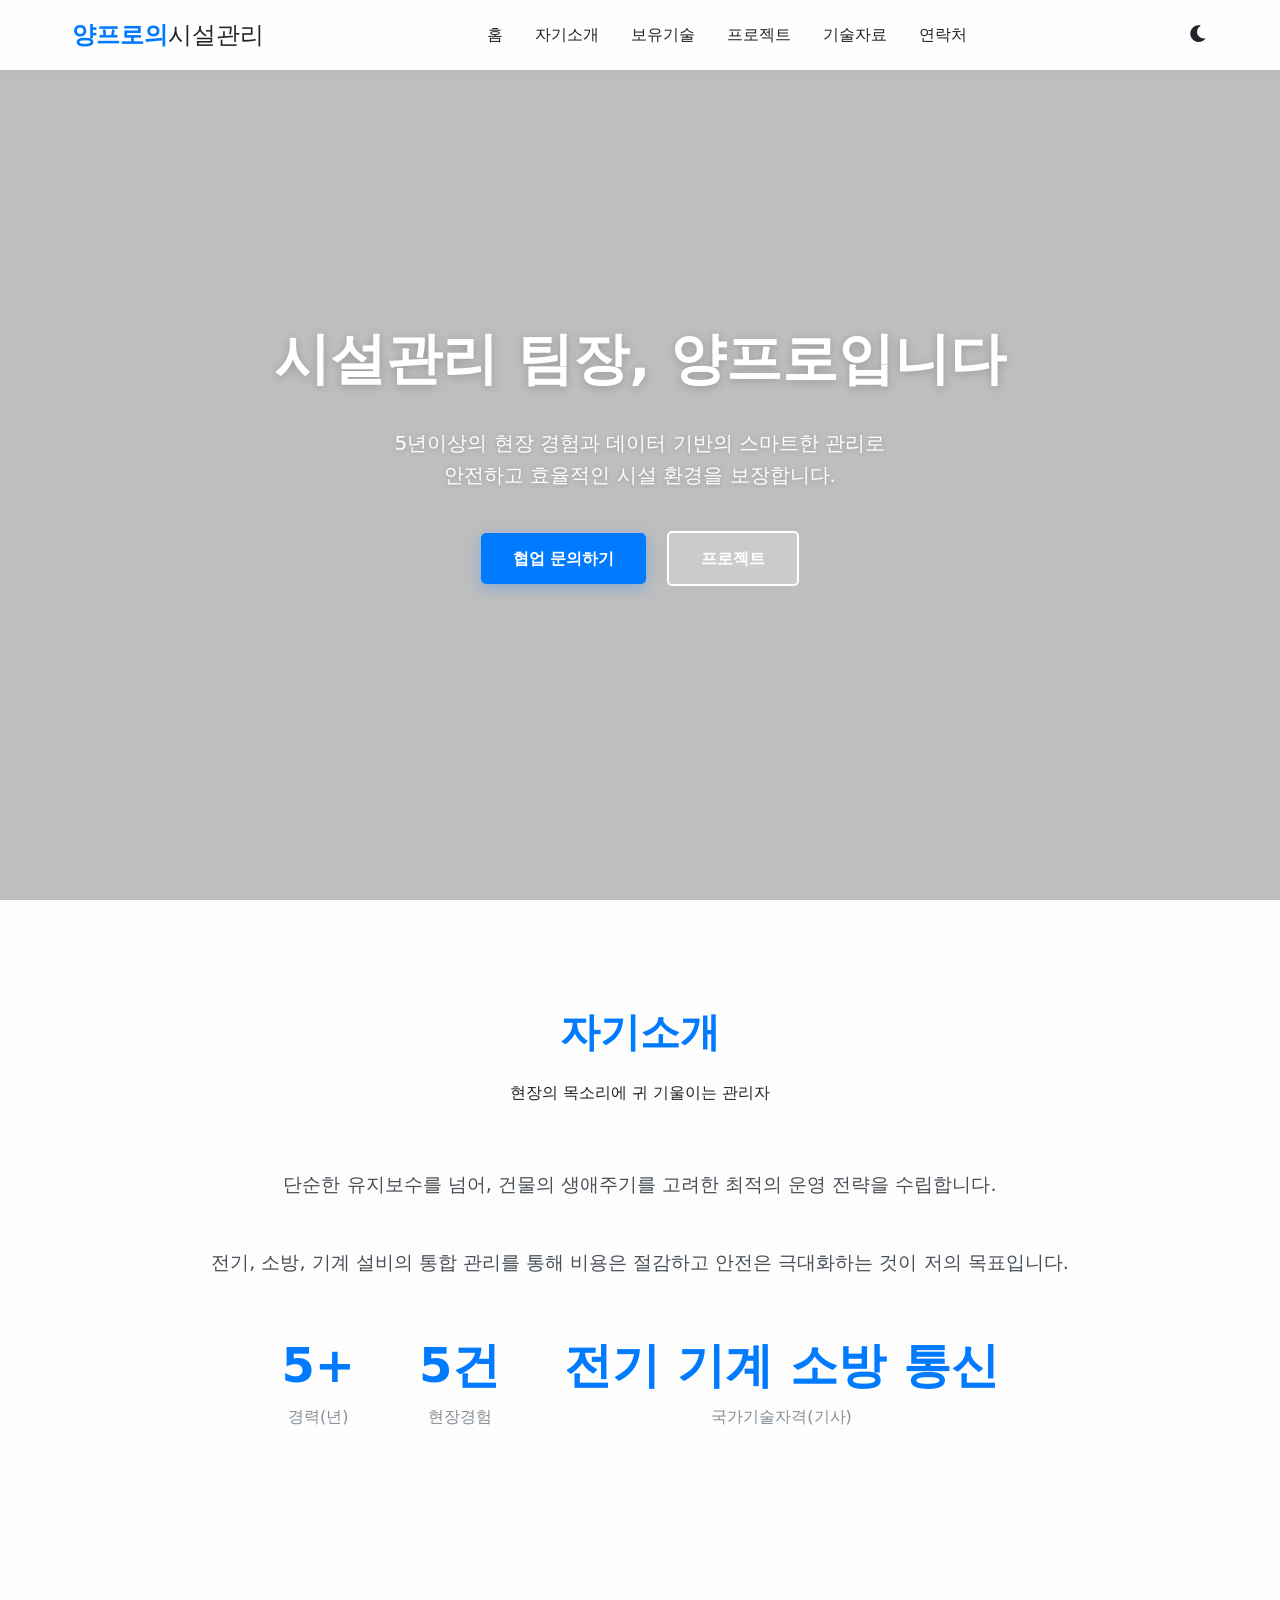
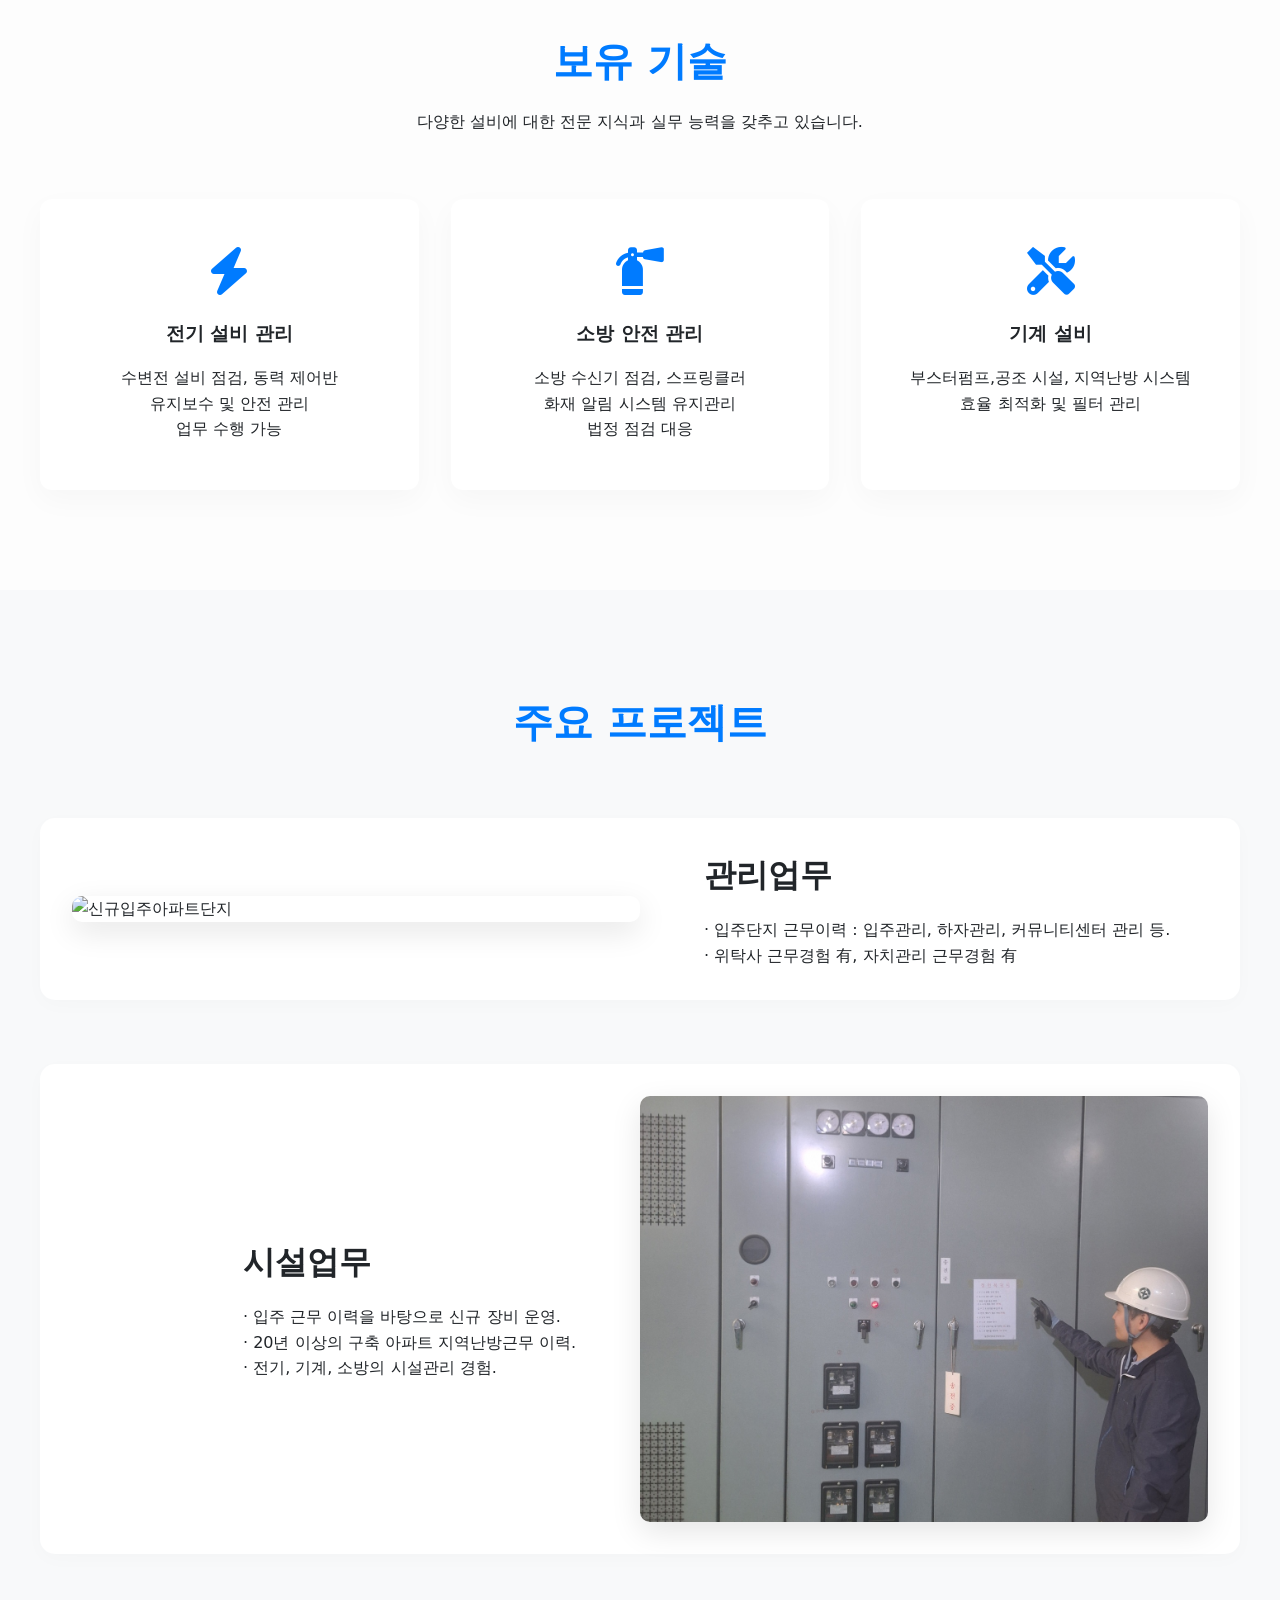
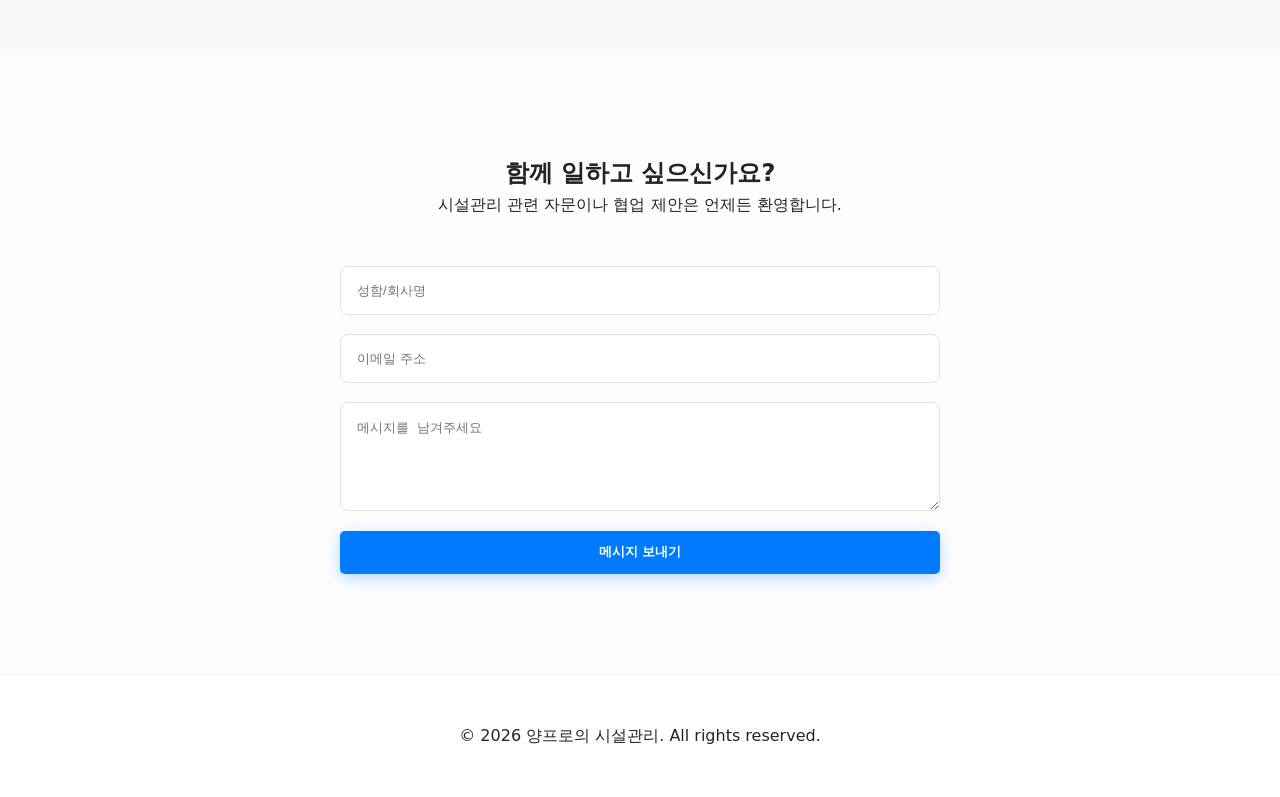
==== commit b1408373: "docs: index.html 자기소개 및 보유기술 문구 수정" ====
--- a/index.html
+++ b/index.html
@@ -3,7 +3,7 @@
 <head>
     <meta charset="UTF-8">
     <meta name="viewport" content="width=device-width, initial-scale=1.0">
-    <title>양프로의 시설관리 | 시설관리 전문가 포트폴리오</title>
+    <title>시설관리 양프로 | 시설관리 전문가 포트폴리오</title>
     <link rel="stylesheet" href="style.css">
     <link rel="stylesheet" href="https://cdnjs.cloudflare.com/ajax/libs/font-awesome/6.0.0/css/all.min.css">
 </head>
@@ -29,7 +29,7 @@
             <p>5년이상의 현장 경험과 데이터 기반의 스마트한 관리로<br>안전하고 효율적인 시설 환경을 보장합니다.</p>
             <div class="hero-btns">
                 <a href="#contact" class="btn primary">협업 문의하기</a>
-                <a href="#projects" class="btn secondary">포트폴리오 보기</a>
+                <a href="#projects" class="btn secondary">프로젝트</a>
             </div>
         </div>
     </header>
@@ -41,11 +41,12 @@
         </div>
         <div class="about-container">
             <div class="about-text">
-                <p>단순한 유지보수를 넘어, 건물의 생애주기를 고려한 최적의 운영 전략을 수립합니다. 전기, 소방, 기계 설비의 통합 관리를 통해 비용은 절감하고 안전은 극대화하는 것이 저의 목표입니다.</p>
+                <p>단순한 유지보수를 넘어, 건물의 생애주기를 고려한 최적의 운영 전략을 수립합니다.</p>
+                <p>전기, 소방, 기계 설비의 통합 관리를 통해 비용은 절감하고 안전은 극대화하는 것이 저의 목표입니다.</p>
                 <ul class="about-stats">
                     <li><strong>5+</strong> <span>경력(년)</span></li>
-                    <li><strong>10건</strong> <span>시설관리</span></li>
-                    <li><strong>전기 기계 소방 통신</strong> <span>국가기술자격</span></li>
+                    <li><strong>5건</strong> <span>현장경험</span></li>
+                    <li><strong>전기 기계 소방 통신</strong> <span>국가기술자격(기사)</span></li>
                 </ul>
             </div>
         </div>
@@ -72,7 +73,7 @@
                 <p>법정 점검 대응</p>
             </div>
             <div class="feature-card">
-                <i class="fas fa-wind"></i>
+                <i class="fa-solid fa-screwdriver-wrench"></i>
                 <h3>기계 설비</h3>
                 <p>부스터펌프,공조 시설, 지역난방 시스템 효율 최적화 및 필터 관리</p>
             </div>
